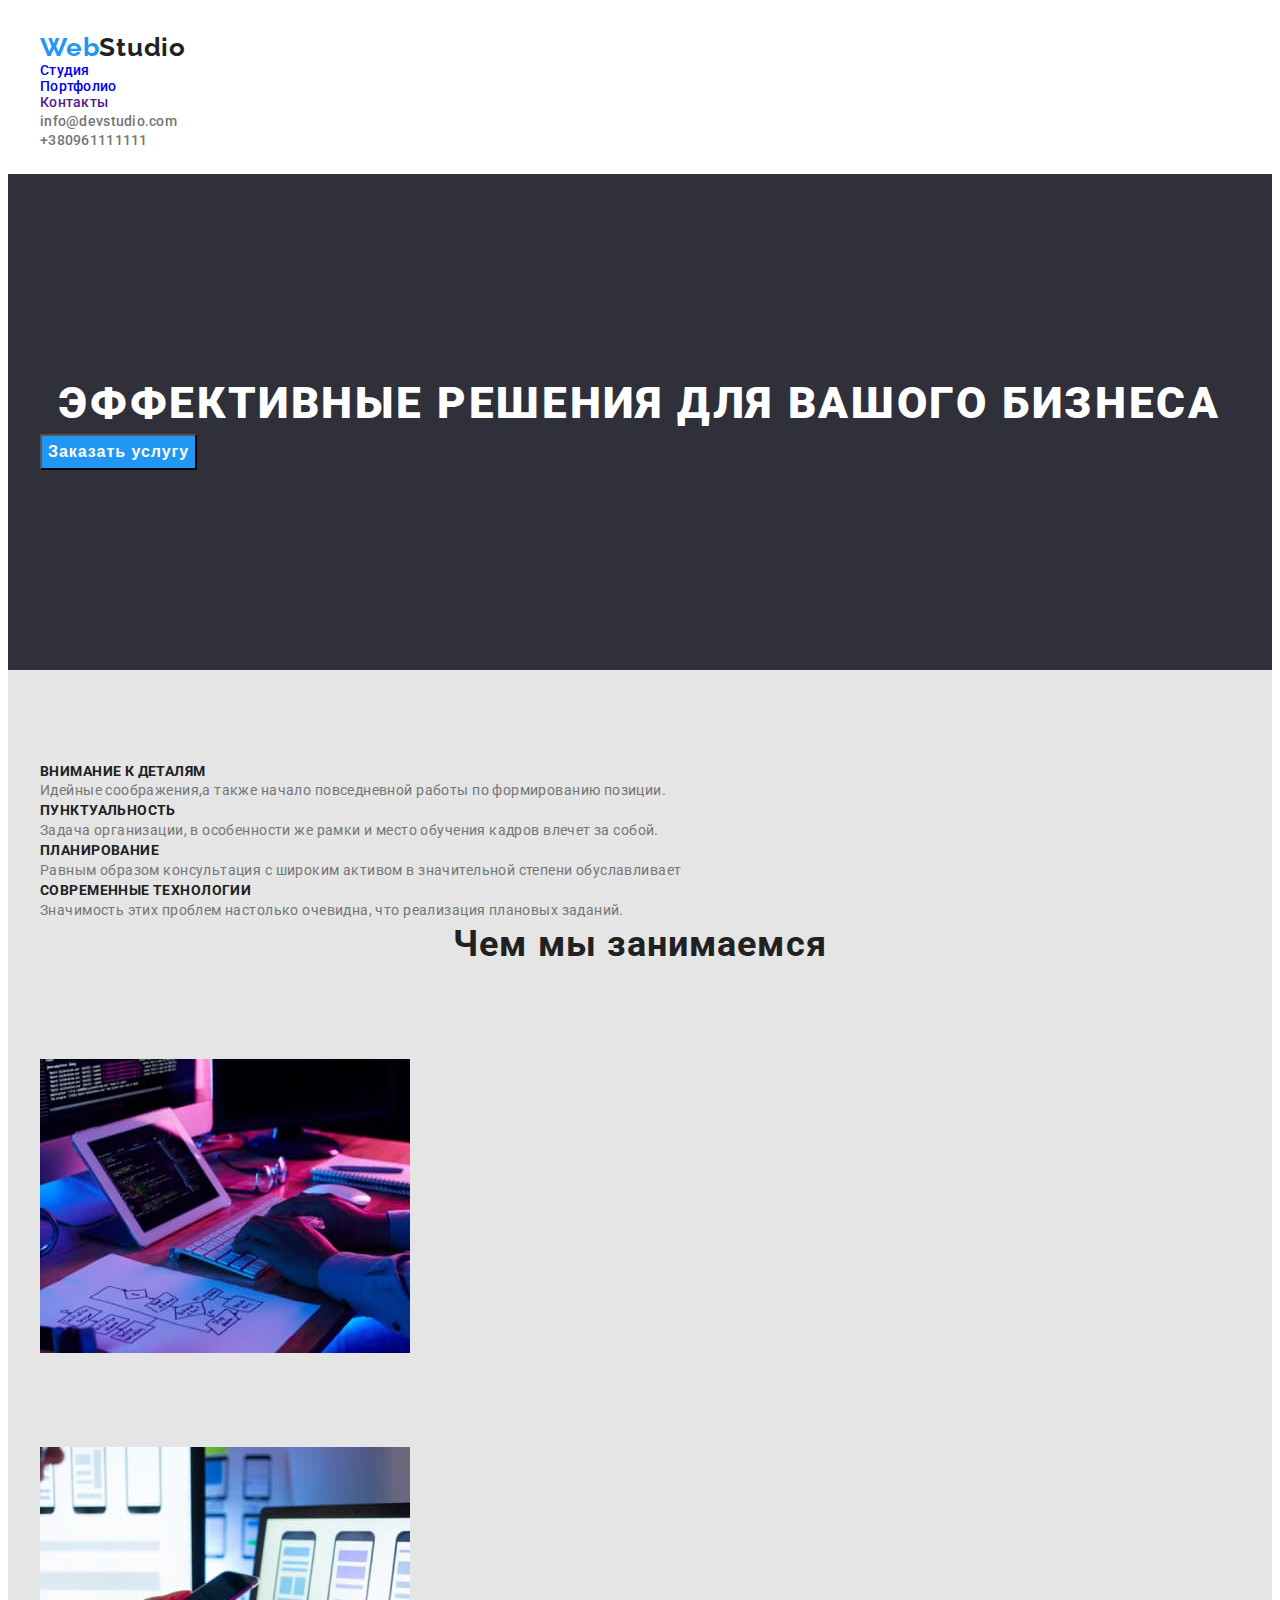
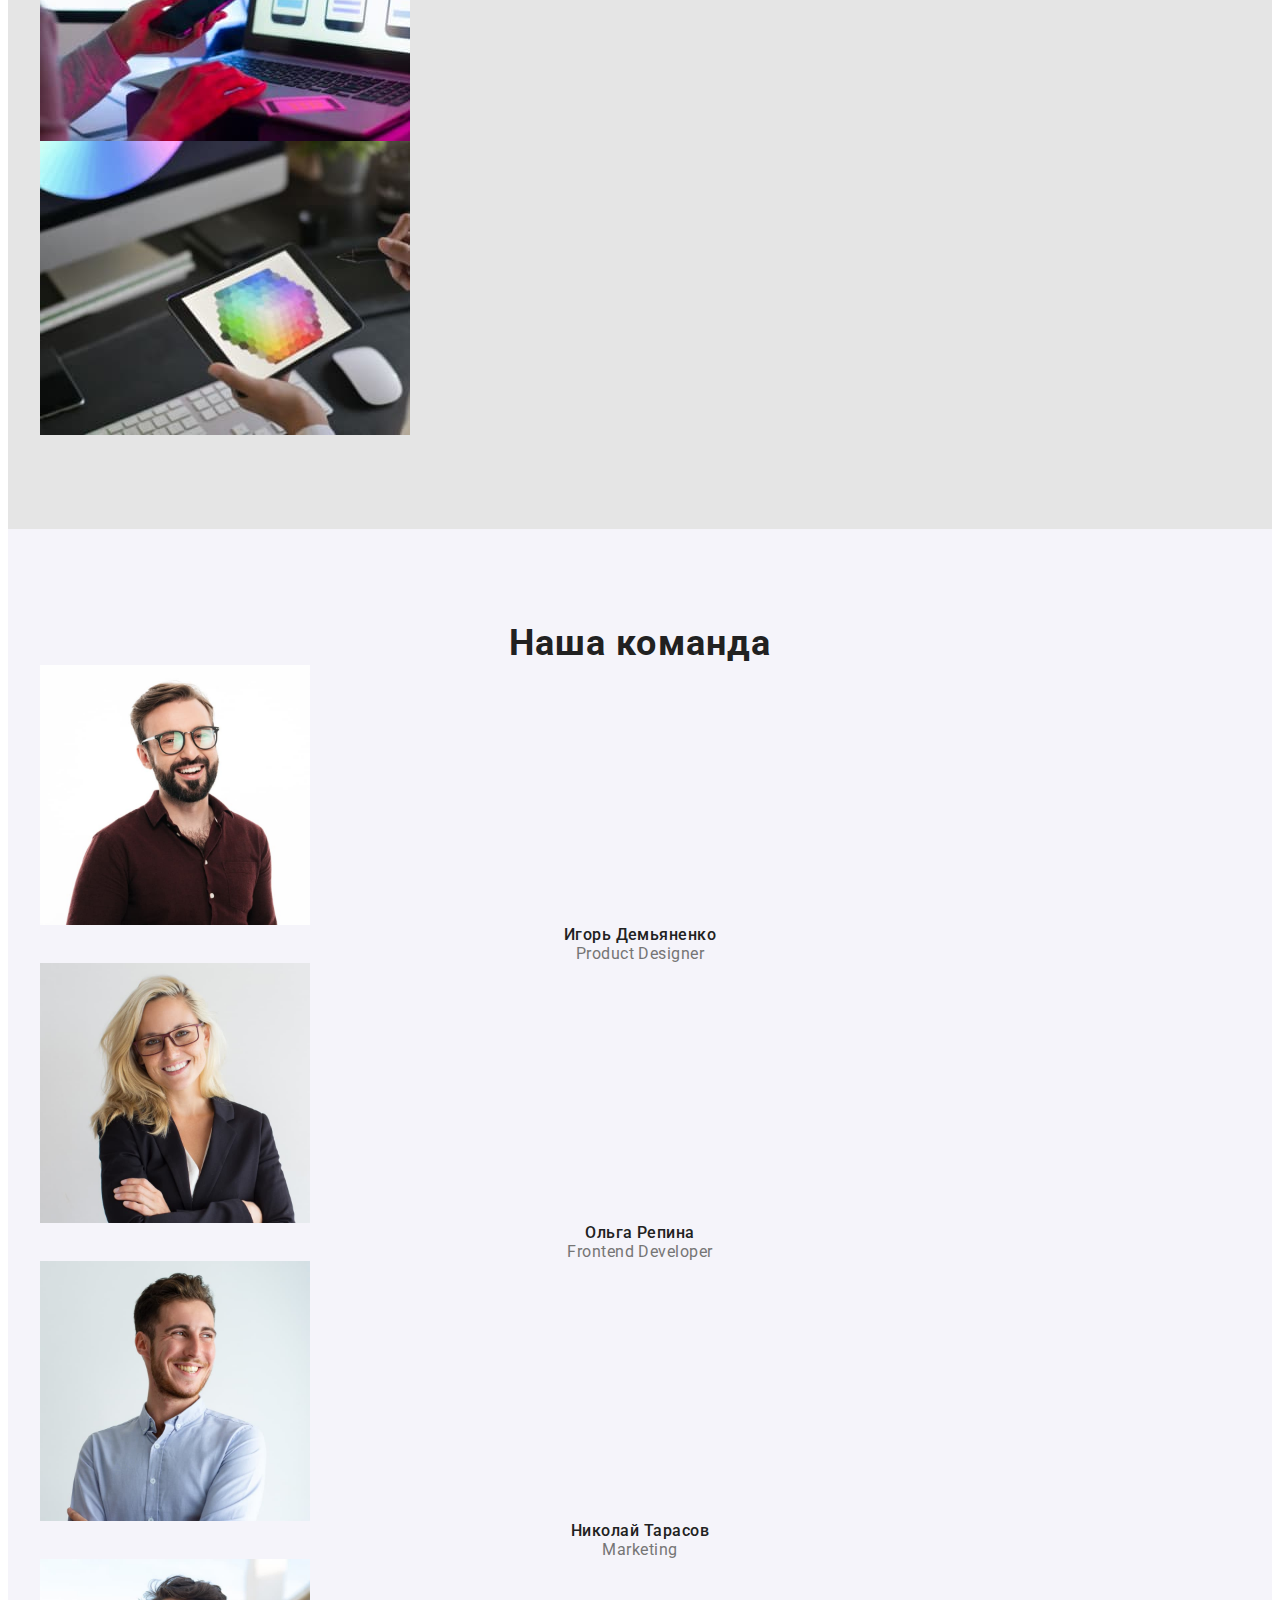
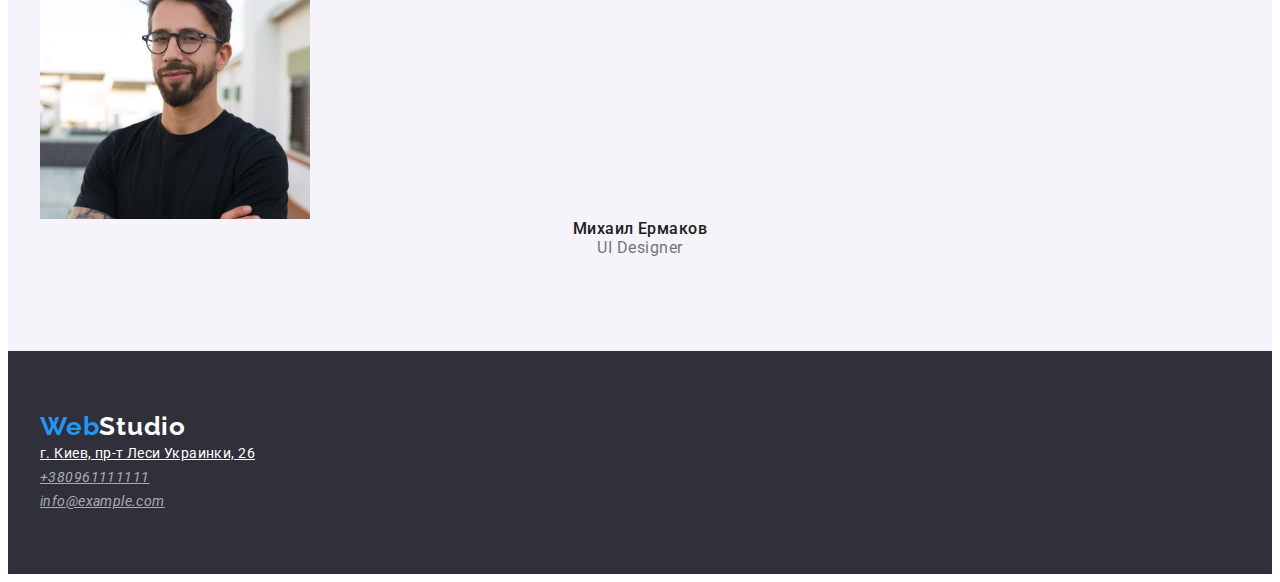
==== index.html @ 811e896d "02dasd34" ====
<!DOCTYPE html>
<html lang="ru">
<head>
    <meta charset="UTF-8">
    <meta http-equiv="X-UA-Compatible" content="IE=edge">
    <meta name="viewport" content="width=device-width, initial-scale=1.0">
    <title>Document</title>
    <link rel="preconnect" href="https://fonts.googleapis.com">
    <link rel="preconnect" href="https://fonts.gstatic.com" crossorigin>
    <link href="https://fonts.googleapis.com/css2?family=Raleway:wght@700&family=Roboto:wght@400;500;700;900&display=swap" rel="stylesheet">
    <link rel="stylesheet" href="./css/styles.css">
</head>
<body>
    <header class="header">
        <div class="container">
       <a href="" class="logo link">Web<span class="logo-dark">Studio</span></a>
        <nav class="header-nav">
        <ul class="list header-list">
            <li class="header-item"><a class="link header-link" href="./index.html">Студия</a></li>
            <li class="header-item"><a class="link header-link" href="./portfolio.html">Портфолио</a></li>
            <li class="header-item"><a class="link header-link" href="">Контакты</a></li>
        </ul>
    </nav>
    <ul class="list"> 
        <li><a class="link header-mail" href="mailto:info@devstudio.com">info@devstudio.com</a></li>
        <li><a class="link header-tel" href="tel:+380961111111">+380961111111</a></li>
    </ul>
</div>
    </header>
    <main>
        <section class="hero">
            <div class="container">
            <h1 class="hero-title">Эффективные решения для вашого бизнеса</h1>
            <button type="button" class="hero-btn">Заказать услугу</button>
        </div>
        </section>
        <section class="section">
            <div class="container">
            <h2></h2>
            <ul class="list section-list">
                <li class="section-item">
                    <h3 class="section-pretitle">ВНИМАНИЕ К ДЕТАЛЯМ</h3>
                    <p class="section-text">Идейные соображения,а также начало повседневной работы по формированию позиции.</p>
                </li> 
                <li class="section-item"> 
                    <h3 class="section-pretitle">ПУНКТУАЛЬНОСТЬ</h3>
                    <p class="section-text">Задача организации, в особенности же рамки и место обучения кадров влечет за собой.</p>
                </li>
                <li class="section-item">
                     <h3 class="section-pretitle">ПЛАНИРОВАНИЕ</h3>
                     <p class="section-text">Равным образом консультация с широким активом в значительной степени обуславливает</p>
                </li>
                <li class="section-item">
                    <h3 class="section-pretitle">СОВРЕМЕННЫЕ ТЕХНОЛОГИИ</h3>
                    <p class="section-text">Значимость этих проблем настолько очевидна, что реализация плановых заданий.</p>
               </li>
           </ul>
             <h2 class="section-title">Чем мы занимаемся</h2>
             <ul class="list section-list">
                <li class="section item">
                    <img 
                    src="./image/img1.jpg"
                    alt="работа на планшете"
                    width="370"
                    height="294"
                    />
                </li>
                <li class="section-item">
                    <img 
                    src="./image/img2.jpg"
                    alt="работа за ноутом"
                    width="370"
                    height="294"
                    />
                </li>
                <li class="section-item">
                    <img 
                    src="./image/img3.jpg"
                    alt="работа на планшете2"
                    width="370"
                    height="294"
                    />
                </li>
            </ul>
        </div>
        </section>
        <section class="content">
            <div class="container">

            <h2 class="content-title">Наша команда</h2>
            <ul class="list content-list">
                <li class="content-item">
                    <img 
                    src="./image/img4.jpg"
                    alt="Игорь Демьяненко"
                    width="270"
                    height="260"
                    />
                    <h3 class="content-after-title">Игорь Демьяненко</h3>
                    <p class="content-headline" lang="en">Product Designer</p>
                    
                   
                </li>
                <li class="content-item">
                    <img 
                    src="./image/img5.jpg"
                    alt="Ольга Репина"
                    width="270"
                    height="260"
                    />
                    <h3 class="content-after-title">Ольга Репина</h3>
                    <p class="content-headline" lang="en">Frontend Developer</p>
                </li>
                <li class="content-item">
                    <img 
                    src="./image/img6.jpg"
                    alt="Николай Тарасов"
                    width="270"
                    height="260"
                    />
                    <h3 class="content-after-title">Николай Тарасов</h3>
                    <p class="content-headline" lang="en">Marketing</p>
                  
                </li>
                <li class="content-item">
                    <img 
                    src="./image/img7.jpg"
                    alt="Михаил Ермаков"
                    width="270"
                    height="260"
                    />
                    <h3 class="content-after-title">Михаил Ермаков</h3>
                    <p class="content-headline" lang="en">UI Designer</p>
                </li>
            </ul>
        </div>
        </section>
        <section class="footer">
            <div class="container">
            <a href="" class="logo link">Web<span class="logo-white">Studio</span></a>
            <address>
                <ul class="list">
                    <li><a class="link-footer-address" href="https://goo.gl/maps/i7HhmgkpNzpsG96B9" target="_blank" rel="noopener noreferrer">г. Киев, пр-т Леси Украинки, 26</a></li>
                    <li><a class="link-footer-tel" href="tel:+380961111111">+380961111111</a></li>
                    <li><a class="link-footer-link" href="mailto:info@example.com">info@example.com</a></li>
                </ul>
            </address>
        </div>
        </section>
    </main>
</body>
</html>
---- css/styles.css ----
:root{
  /*header*/
  --header-background: #FFFFFF;
  --header-hover-focus: #2196F3;
  --header-main: #212121;
  --header-main2:  #757575;
  /*hero*/
  --hero-background: #2F303A;
  --hero-title: #FFFFFF;
  /*section*/
  --section-background: #E5E5E5;
  --section-title: #212121;
  --section-text: #757575;
  /*content*/
  --content-background: #F5F4FA;
  --content-title: #212121;
  --content-headline: #757575;
  /*footer*/
  --footer-color-logo: #FFFFFF;




}

body {
  font-family: Roboto, sans-serif ;  
}

p, h1, h2, h3, h4, h5, h6 {
  margin: 0;
}

ul{
  margin: 0;
  padding: 0;
}

button{
  cursor: pointer;
}

.list {
    list-style: none;
}

.link {
    text-decoration: none;
}

.container {
  width: 1200px;
  padding-left: 15px;
  padding-right: 15px;
  margin: 0 auto;
}

img {
  display: block;
}
/* ---------------------------HEADER-----------------------------*/

.header{
  background-color: var(--header-background);
  padding-top: 24px;
  padding-bottom: 25px;
}

.logo{
font-family: Raleway;
font-weight: 700;
font-size: 26px;
line-height: 1.19;
/* identical to box height */
letter-spacing: 0.03em;
color: var(--header-hover-focus);
}

.logo-dark{
  color: var(--header-main);
}



.header-item{
font-weight: 500;
font-size: 14px;
line-height: 1.14;
letter-spacing: 0.02em;

color: var(--header-second);
}

.header-link:hover,
.header-link:focus{

  color: var(--header-hover-focus) ;
}

.header-mail,
.header-tel {
font-weight: 500;
font-size: 14px;
line-height: 1.14;
letter-spacing: 0.02em;

color: var(--header-main2);
}

.header-mail:hover,
.header-mail:focus{
  color: var(--header-hover-focus);
}

.header-tel:hover,
.header-tel:focus{
  color: var(--header-hover-focus);
}

/*------------------Hero-----------------*/

.hero{
  background-color: var(--hero-background);
  padding-top: 200px;
  padding-bottom: 200px;
}

.hero-title{
font-weight: 900;
font-size: 44px;
line-height: 1.36;
/* or 136% */
text-align: center;
letter-spacing: 0.06em;
text-transform: uppercase;
color: var(--hero-title);
}

.hero-btn{
font-weight: 700;
font-size: 16px;
line-height: 1.87;
/* identical to box height, or 187% */

display: flex;
align-items: center;
text-align: center;
letter-spacing: 0.06em;

color: var(--hero-title);
}

.hero-btn{
  background-color: var(--header-hover-focus);
}
.hero-btn:hover,
.hero-btn:focus{
  background-color: var(--header-hover-focus)
}

/*---------------------section----------------*/

.section{
  background-color: var(--section-background);
 padding-top: 94px;
 padding-bottom: 94px;
}

.section-pretitle{
font-weight: 700;
font-size: 14px;
line-height: 1.14;
letter-spacing: 0.03em;
text-transform: uppercase;

color: var(--section-title);
}

.section-text{
font-weight: 400;
font-size: 14px;
line-height: 1.71;
/* or 171% */

letter-spacing: 0.03em;

color: var(--section-text);
}

.section-title{
font-weight: 700;
font-size: 36px;
line-height: 42px;
text-align: center;
letter-spacing: 0.03em;

color: var(--section-title)


}

/*------------------------Content---------------*/

.content{
  background-color: var(--content-background);
padding-top: 94px;
padding-bottom: 94px;
}

.content-title{
font-weight: 700;
font-size: 36px;
line-height: 1.16;
text-align: center;
letter-spacing: 0.03em;

color: var(--content-title);
}

.content-after-title{
font-weight: 500;
font-size: 16px;
line-height: 1.19;
/* identical to box height */

text-align: center;
letter-spacing: 0.03em;

color: var(--content-title);
}

.content-headline{
font-weight: 400;
font-size: 16px;
line-height: 1.19;
/* identical to box height */

text-align: center;
letter-spacing: 0.03em;

color: var(--content-headline);
}

/*------------Footer--------------*/

.footer{
  background-color: var(--hero-background);
padding-top: 60px;
padding-bottom: 60px;
}


.logo-white{
  color:var(--footer-color-logo)
}

.link-footer-address{
  font-family: Roboto;
font-style: normal;
font-weight: 400;
font-size: 14px;
line-height: 1.71;
/* or 171% */

letter-spacing: 0.03em;

color: var(--footer-color-logo);

}

.link-footer-tel,
.link-footer-link{
font-weight: 400;
font-size: 14px;
line-height: 1.71;
/* or 171% */

letter-spacing: 0.03em;

color: rgba(255, 255, 255, 0.6);

}

/*--------------------Navigation----------------*/

.navigation{
  background-color: var(--section-background);
padding-top: 94px;
padding-bottom: 94px;
}

.navigation-btn{
font-weight: 500;
font-size: 16px;
line-height: 1.62;
/* identical to box height, or 162% */

text-align: center;
letter-spacing: 0.03em;

color: var(--section-title);
}

.navigation-btn:hover,
.navigation-btn:focus{
  background-color: var(--header-hover-focus);
  color: var(--footer-color-logo);
}
.navigation-title{
font-weight: 700;
font-size: 18px;
line-height: 2;
/* identical to box height, or 200% */

letter-spacing: 0.06em;

color: var(--section-title);
}
.navigation-text{
font-weight: 400;
font-size: 16px;
line-height: 1.87;
/* identical to box height, or 187% */

letter-spacing: 0.03em;

color: var(--header-main2);
}
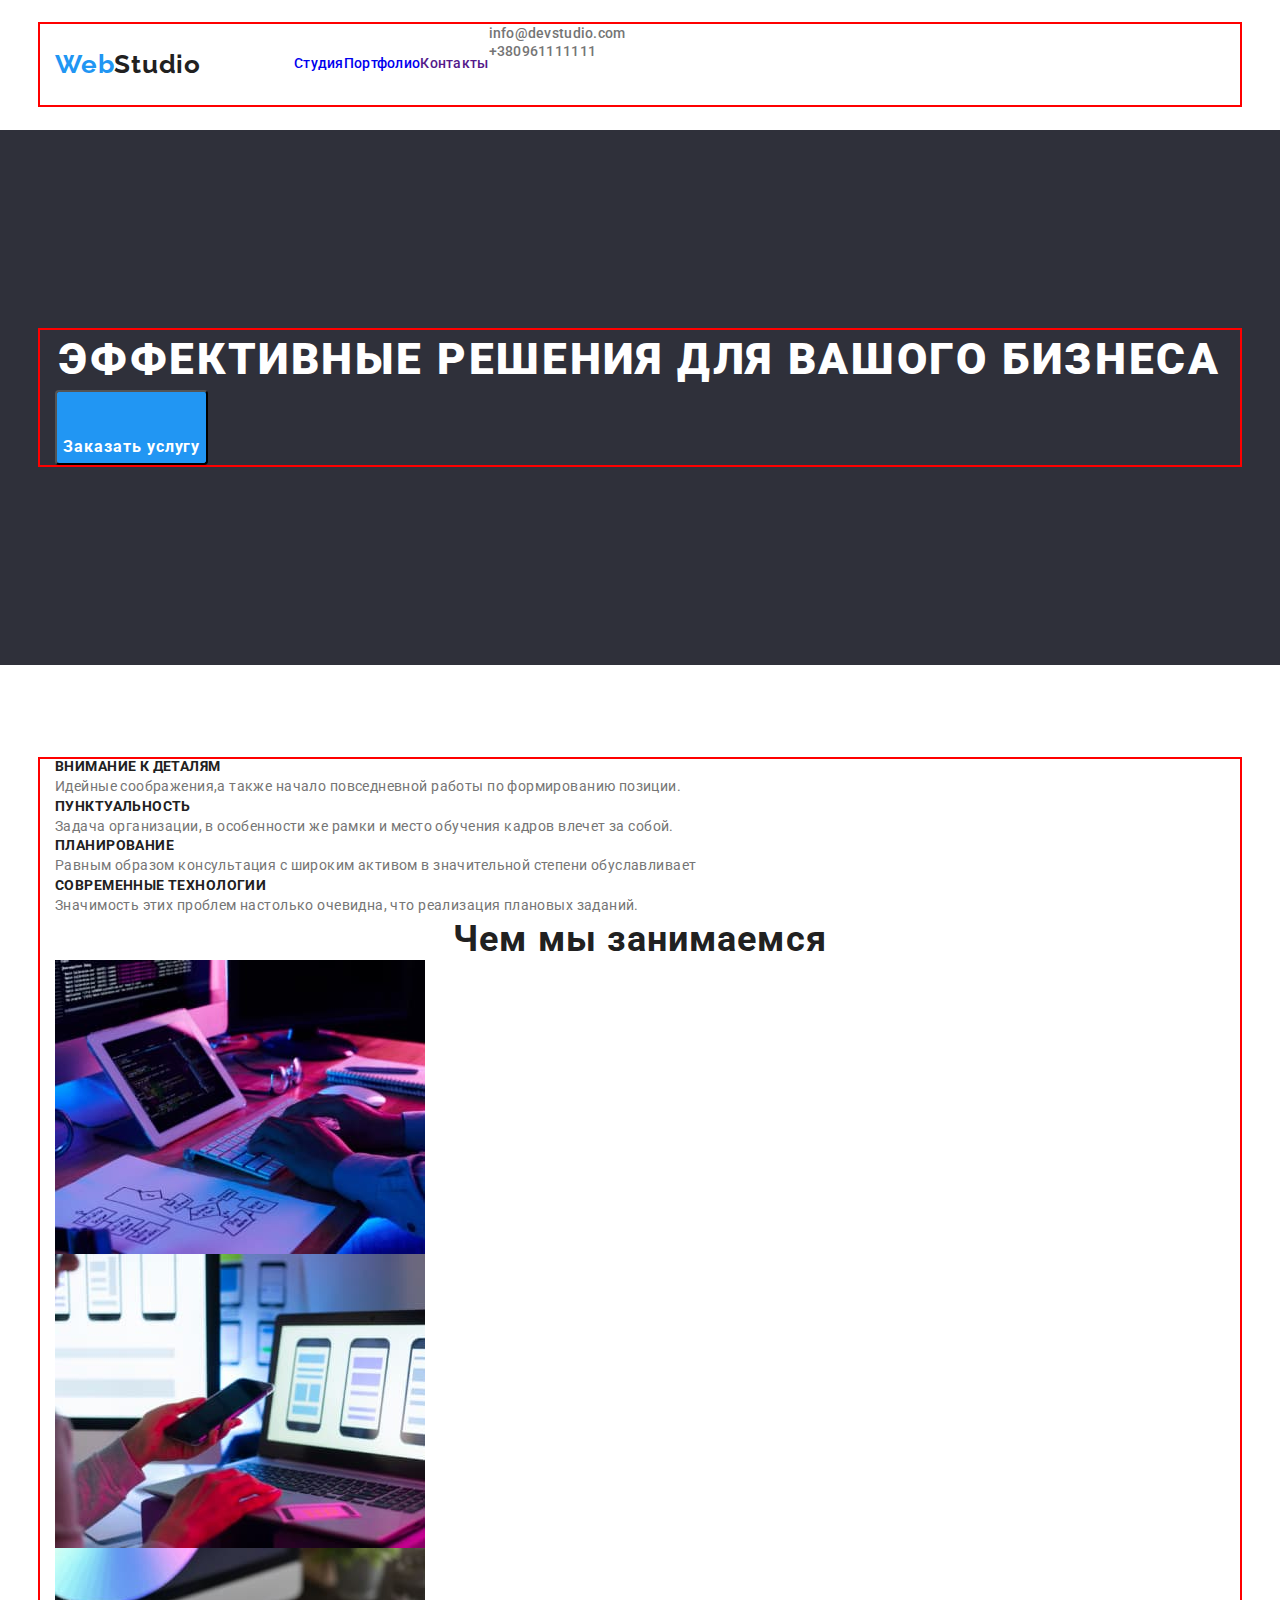
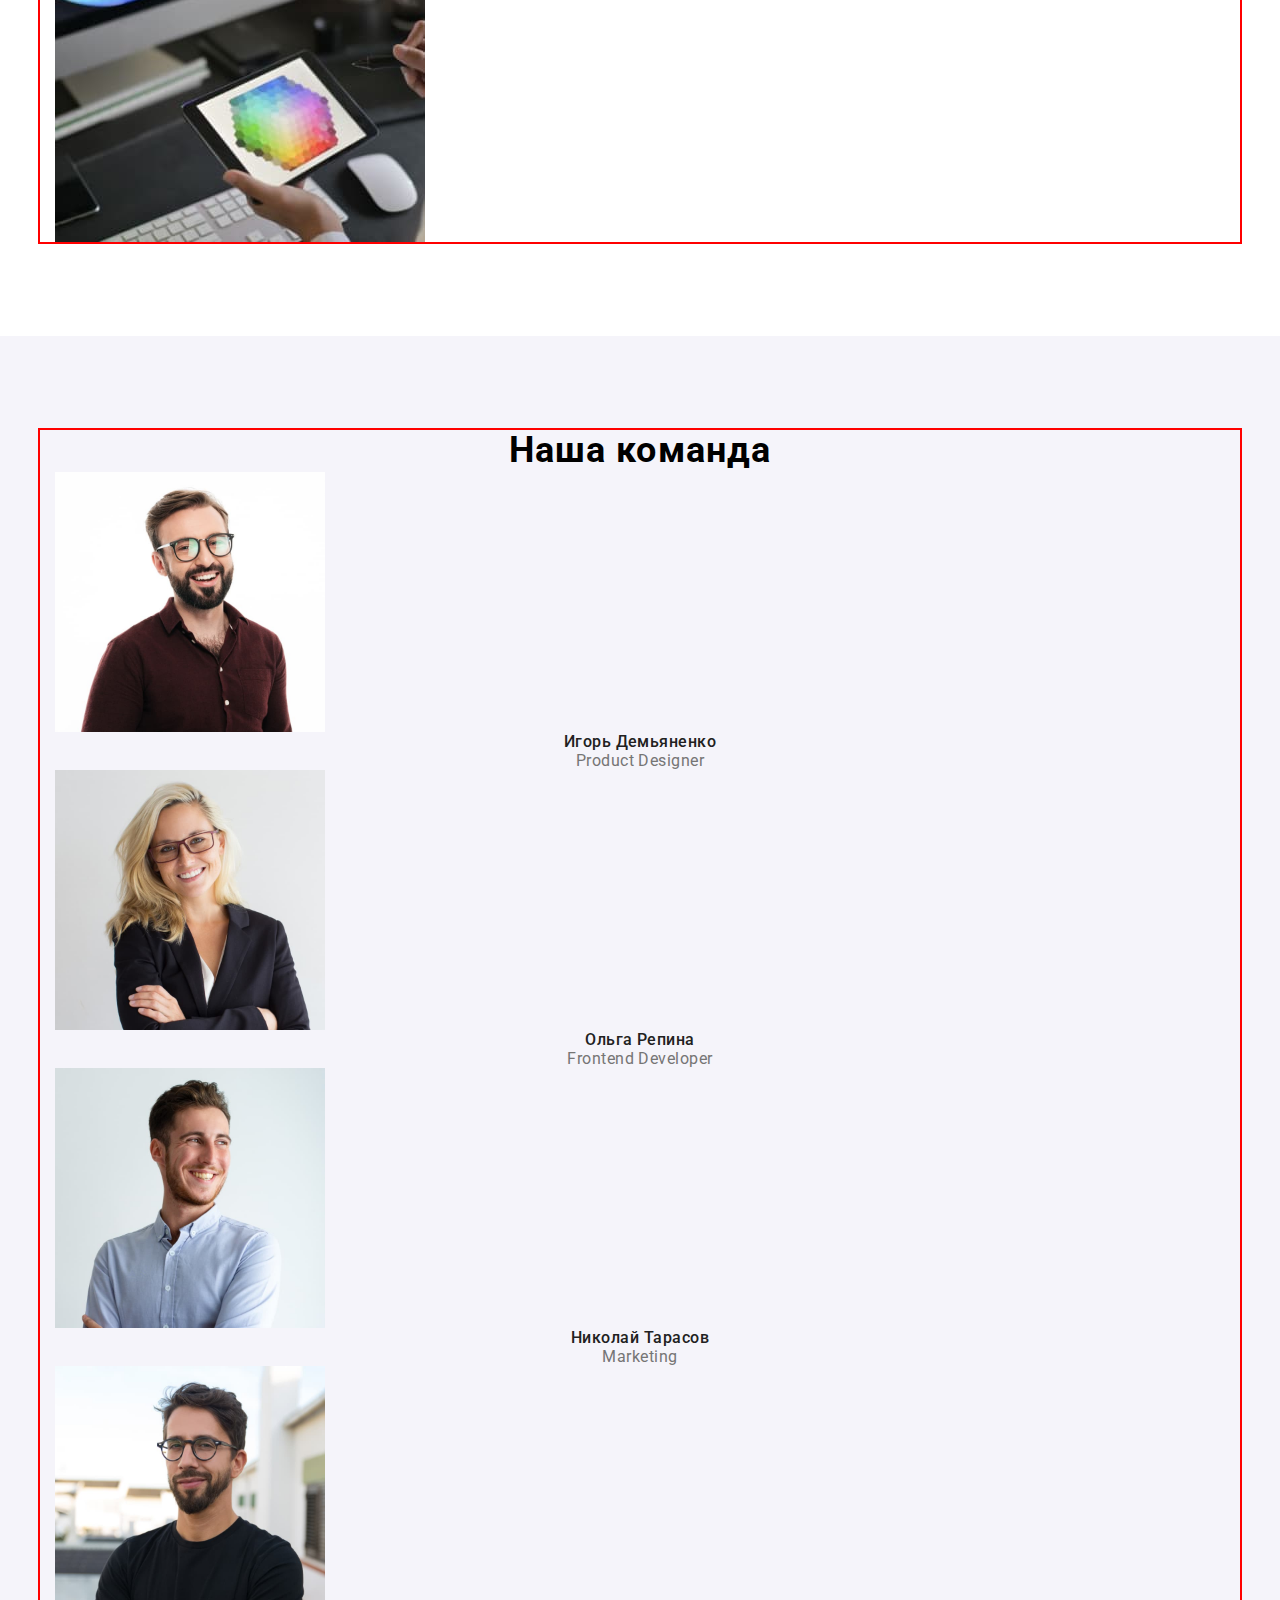
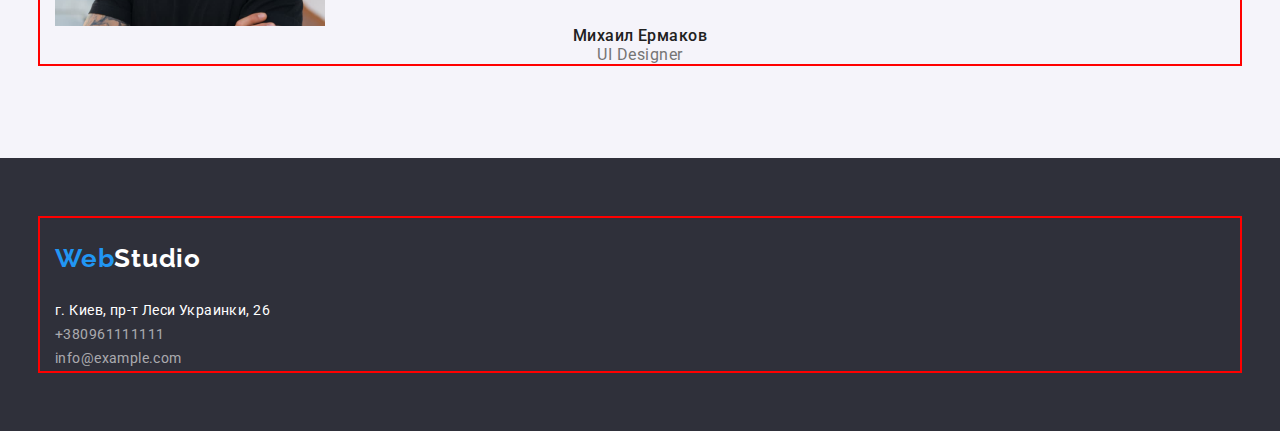
==== commit 5970985b: "." ====
--- a/index.html
+++ b/index.html
@@ -8,11 +8,15 @@
     <link rel="preconnect" href="https://fonts.googleapis.com">
     <link rel="preconnect" href="https://fonts.gstatic.com" crossorigin>
     <link href="https://fonts.googleapis.com/css2?family=Raleway:wght@700&family=Roboto:wght@400;500;700;900&display=swap" rel="stylesheet">
+    <link
+      rel="stylesheet"
+      href="https://cdnjs.cloudflare.com/ajax/libs/modern-normalize/1.1.0/modern-normalize.min.css"
+    />
     <link rel="stylesheet" href="./css/styles.css">
 </head>
 <body>
     <header class="header">
-        <div class="container">
+        <div class="container header-container">
        <a href="" class="logo link">Web<span class="logo-dark">Studio</span></a>
         <nav class="header-nav">
         <ul class="list header-list">
@@ -25,18 +29,18 @@
         <li><a class="link header-mail" href="mailto:info@devstudio.com">info@devstudio.com</a></li>
         <li><a class="link header-tel" href="tel:+380961111111">+380961111111</a></li>
     </ul>
-</div>
+        </div>
     </header>
     <main>
         <section class="hero">
             <div class="container">
             <h1 class="hero-title">Эффективные решения для вашого бизнеса</h1>
             <button type="button" class="hero-btn">Заказать услугу</button>
-        </div>
+            </div>
         </section>
         <section class="section">
             <div class="container">
-            <h2></h2>
+            <h2 class="visually-hidden">Заголовок</h2>
             <ul class="list section-list">
                 <li class="section-item">
                     <h3 class="section-pretitle">ВНИМАНИЕ К ДЕТАЛЯМ</h3>
@@ -57,7 +61,7 @@
            </ul>
              <h2 class="section-title">Чем мы занимаемся</h2>
              <ul class="list section-list">
-                <li class="section item">
+                <li class="section-item">
                     <img 
                     src="./image/img1.jpg"
                     alt="работа на планшете"
@@ -86,7 +90,6 @@
         </section>
         <section class="content">
             <div class="container">
-
             <h2 class="content-title">Наша команда</h2>
             <ul class="list content-list">
                 <li class="content-item">
@@ -133,19 +136,19 @@
                     <p class="content-headline" lang="en">UI Designer</p>
                 </li>
             </ul>
-        </div>
+            </div>
         </section>
         <section class="footer">
             <div class="container">
             <a href="" class="logo link">Web<span class="logo-white">Studio</span></a>
             <address>
                 <ul class="list">
-                    <li><a class="link-footer-address" href="https://goo.gl/maps/i7HhmgkpNzpsG96B9" target="_blank" rel="noopener noreferrer">г. Киев, пр-т Леси Украинки, 26</a></li>
-                    <li><a class="link-footer-tel" href="tel:+380961111111">+380961111111</a></li>
-                    <li><a class="link-footer-link" href="mailto:info@example.com">info@example.com</a></li>
+                    <li><a class="link footer-address" href="https://goo.gl/maps/i7HhmgkpNzpsG96B9" target="_blank" rel="noopener noreferrer">г. Киев, пр-т Леси Украинки, 26</a></li>
+                    <li><a class="link footer-tel" href="tel:+380961111111">+380961111111</a></li>
+                    <li><a class="link footer-link" href="mailto:info@example.com">info@example.com</a></li>
                 </ul>
             </address>
-        </div>
+            </div>
         </section>
     </main>
 </body>
--- a/css/styles.css
+++ b/css/styles.css
@@ -1,44 +1,32 @@
 :root{
-  /*header*/
-  --header-background: #FFFFFF;
-  --header-hover-focus: #2196F3;
-  --header-main: #212121;
-  --header-main2:  #757575;
-  /*hero*/
-  --hero-background: #2F303A;
-  --hero-title: #FFFFFF;
-  /*section*/
-  --section-background: #E5E5E5;
-  --section-title: #212121;
-  --section-text: #757575;
-  /*content*/
-  --content-background: #F5F4FA;
-  --content-title: #212121;
-  --content-headline: #757575;
-  /*footer*/
+  --main-color: #212121;
+  --color-title: #FFFFFF;
+  --text-color: #757575;
+  --color-hover: #2196F3;
+  --background-header: #FFFFFF;
+  --background-hero: #2F303A;
+  --background-section: #E5E5E5;
+  --background-content:#F5F4FA;
   --footer-color-logo: #FFFFFF;
-
-
-
-
-}
+}
+  
+
 
 body {
   font-family: Roboto, sans-serif ;  
-}
-
-p, h1, h2, h3, h4, h5, h6 {
-  margin: 0;
-}
-
-ul{
+
+}
+
+h1,
+h2,
+h3,
+p,
+ul,
+li{
   margin: 0;
   padding: 0;
 }
 
-button{
-  cursor: pointer;
-}
 
 .list {
     list-style: none;
@@ -48,288 +36,299 @@
     text-decoration: none;
 }
 
-.container {
+.visually-hidden {
+  position: absolute;
+  width: 1px;
+  height: 1px;
+  margin: -1px;
+  border: 0;
+  padding: 0;
+
+  white-space: nowrap;
+  clip-path: inset(100%);
+  clip: rect(0 0 0 0);
+  overflow: hidden;
+}
+
+
+.container{
   width: 1200px;
   padding-left: 15px;
   padding-right: 15px;
   margin: 0 auto;
-}
-
-img {
+  outline: 2px solid red;
+}
+
+img{
   display: block;
-}
+
+}
+
 /* ---------------------------HEADER-----------------------------*/
 
-.header{
+.header {
   background-color: var(--header-background);
   padding-top: 24px;
   padding-bottom: 25px;
 }
 
-.logo{
-font-family: Raleway;
-font-weight: 700;
-font-size: 26px;
-line-height: 1.19;
-/* identical to box height */
-letter-spacing: 0.03em;
-color: var(--header-hover-focus);
-}
-
-.logo-dark{
-  color: var(--header-main);
-}
-
-
-
-.header-item{
-font-weight: 500;
-font-size: 14px;
-line-height: 1.14;
-letter-spacing: 0.02em;
-
-color: var(--header-second);
+.header-container {
+  display: flex;
+}
+
+.header-list{
+  display: flex;
+}
+
+
+.logo {
+  padding: 25px 0;
+  display: inline-block;
+  padding-right: 93px;
+  font-family: Raleway;
+  font-weight: 700;
+  font-size: 26px;
+  line-height: 1.19;
+  letter-spacing: 0.03em;
+  color: var(--color-hover);
+}
+
+.logo-dark {
+  color: var(--main-color);
+}
+
+
+
+.header-item {
+ padding: 32px 0;
+  font-weight: 500;
+  font-size: 14px;
+  line-height: 1.14;
+  letter-spacing: 0.02em;
+  color: var(--main-color);
 }
 
 .header-link:hover,
-.header-link:focus{
-
-  color: var(--header-hover-focus) ;
+.header-link:focus {
+  color: var(--color-hover);
 }
 
 .header-mail,
 .header-tel {
-font-weight: 500;
-font-size: 14px;
-line-height: 1.14;
-letter-spacing: 0.02em;
-
-color: var(--header-main2);
+  font-weight: 500;
+  font-size: 14px;
+  line-height: 1.14;
+  letter-spacing: 0.02em;
+  color: var(--text-color);
+}
+
+.header-mail {
+  padding-top: 32px;
+  padding-bottom: 32px;
+}
+
+.header-tel {
+  padding-top: 32px;
+  padding-bottom: 32px;
 }
 
 .header-mail:hover,
-.header-mail:focus{
-  color: var(--header-hover-focus);
+.header-mail:focus {
+  color: var(--color-hover);
 }
 
 .header-tel:hover,
-.header-tel:focus{
-  color: var(--header-hover-focus);
+.header-tel:focus {
+  color: var(--color-hover);
 }
 
 /*------------------Hero-----------------*/
 
-.hero{
-  background-color: var(--hero-background);
+.hero {
   padding-top: 200px;
   padding-bottom: 200px;
-}
-
-.hero-title{
-font-weight: 900;
-font-size: 44px;
-line-height: 1.36;
-/* or 136% */
-text-align: center;
-letter-spacing: 0.06em;
-text-transform: uppercase;
-color: var(--hero-title);
-}
-
-.hero-btn{
-font-weight: 700;
-font-size: 16px;
-line-height: 1.87;
-/* identical to box height, or 187% */
-
-display: flex;
-align-items: center;
-text-align: center;
-letter-spacing: 0.06em;
-
-color: var(--hero-title);
-}
-
-.hero-btn{
-  background-color: var(--header-hover-focus);
-}
+  background-color: var(--background-hero);
+}
+
+
+.hero-title {
+  font-weight: 900;
+  font-size: 44px;
+  line-height: 1.36;
+  text-align: center;
+  letter-spacing: 0.06em;
+  text-transform: uppercase;
+  color: var(--color-title);
+}
+
+.hero-btn {
+  padding-top: 40px;
+  border-radius: 4px;
+  font-weight: 700;
+  font-size: 16px;
+  line-height: 1.87;
+  align-items: center;
+  text-align: center;
+  letter-spacing: 0.06em;
+  color: var(--color-title);
+  background-color: var(--color-hover);
+
+  cursor: pointer;
+}
+
 .hero-btn:hover,
-.hero-btn:focus{
-  background-color: var(--header-hover-focus)
+.hero-btn:focus {
+  background-color: var(--color-hover);
 }
 
 /*---------------------section----------------*/
 
-.section{
+.section {
+  padding-top: 94px;
+  padding-bottom: 94px;
   background-color: var(--section-background);
- padding-top: 94px;
- padding-bottom: 94px;
-}
-
-.section-pretitle{
-font-weight: 700;
-font-size: 14px;
-line-height: 1.14;
-letter-spacing: 0.03em;
-text-transform: uppercase;
-
-color: var(--section-title);
-}
-
-.section-text{
-font-weight: 400;
-font-size: 14px;
-line-height: 1.71;
-/* or 171% */
-
-letter-spacing: 0.03em;
-
-color: var(--section-text);
-}
-
-.section-title{
-font-weight: 700;
-font-size: 36px;
-line-height: 42px;
-text-align: center;
-letter-spacing: 0.03em;
-
-color: var(--section-title)
-
-
+}
+
+.section-pretitle {
+  font-weight: 700;
+  font-size: 14px;
+  line-height: 1.14;
+  letter-spacing: 0.03em;
+  text-transform: uppercase;
+  color: var(--main-color);
+}
+
+.section-text {
+  font-weight: 400;
+  font-size: 14px;
+  line-height: 1.71;
+  letter-spacing: 0.03em;
+  color: var(--text-color);
+}
+
+.section-title {
+  font-weight: 700;
+  font-size: 36px;
+  line-height: 42px;
+  text-align: center;
+  letter-spacing: 0.03em;
+  color: var(--main-color);
 }
 
 /*------------------------Content---------------*/
 
-.content{
-  background-color: var(--content-background);
-padding-top: 94px;
-padding-bottom: 94px;
-}
-
-.content-title{
-font-weight: 700;
-font-size: 36px;
-line-height: 1.16;
-text-align: center;
-letter-spacing: 0.03em;
-
-color: var(--content-title);
-}
-
-.content-after-title{
-font-weight: 500;
-font-size: 16px;
-line-height: 1.19;
-/* identical to box height */
-
-text-align: center;
-letter-spacing: 0.03em;
-
-color: var(--content-title);
-}
-
-.content-headline{
-font-weight: 400;
-font-size: 16px;
-line-height: 1.19;
-/* identical to box height */
-
-text-align: center;
-letter-spacing: 0.03em;
-
-color: var(--content-headline);
+.content {
+  padding-top: 94px;
+  padding-bottom: 94px;
+  background-color: var(--background-content);
+}
+
+.content-title {
+  font-weight: 700;
+  font-size: 36px;
+  line-height: 1.16;
+  text-align: center;
+  letter-spacing: 0.03em;
+  color: var(--content-title);
+}
+
+.content-after-title {
+  font-weight: 500;
+  font-size: 16px;
+  line-height: 1.19;
+  text-align: center;
+  letter-spacing: 0.03em;
+  color: var(--main-color);
+}
+
+.content-headline {
+  font-weight: 400;
+  font-size: 16px;
+  line-height: 1.19;
+  text-align: center;
+  letter-spacing: 0.03em;
+  color: var(--text-color);
 }
 
 /*------------Footer--------------*/
 
-.footer{
-  background-color: var(--hero-background);
-padding-top: 60px;
-padding-bottom: 60px;
-}
-
-
-.logo-white{
-  color:var(--footer-color-logo)
-}
-
-.link-footer-address{
+.footer {
+  padding-top: 60px;
+  padding-bottom: 60px;
+  background-color: var(--background-hero);
+}
+
+.logo-white {
+  color:var(--footer-color-logo);
+}
+
+.footer-address {
   font-family: Roboto;
-font-style: normal;
-font-weight: 400;
-font-size: 14px;
-line-height: 1.71;
-/* or 171% */
-
-letter-spacing: 0.03em;
-
-color: var(--footer-color-logo);
-
-}
-
-.link-footer-tel,
-.link-footer-link{
-font-weight: 400;
-font-size: 14px;
-line-height: 1.71;
-/* or 171% */
-
-letter-spacing: 0.03em;
-
-color: rgba(255, 255, 255, 0.6);
-
+  font-style: normal;
+  font-weight: 400;
+  font-size: 14px;
+  line-height: 1.71;
+  letter-spacing: 0.03em;
+  color: var(--color-title);
+
+}
+
+.footer-tel,
+.footer-link {
+  font-weight: 400;
+  font-style: normal;
+  font-size: 14px;
+  line-height: 1.71;
+  letter-spacing: 0.03em;
+  color: rgba(255, 255, 255, 0.6);
 }
 
 /*--------------------Navigation----------------*/
 
-.navigation{
-  background-color: var(--section-background);
-padding-top: 94px;
-padding-bottom: 94px;
-}
-
-.navigation-btn{
-font-weight: 500;
-font-size: 16px;
-line-height: 1.62;
-/* identical to box height, or 162% */
-
-text-align: center;
-letter-spacing: 0.03em;
-
-color: var(--section-title);
+.navigation {
+  padding-top: 180px;
+  padding-bottom: 94px;
+}
+
+
+
+.navigation-btn {
+  font-weight: 500;
+  font-size: 16px;
+  line-height: 1.62;
+  text-align: center;
+  letter-spacing: 0.03em; 
+  color: var(--main-color);
+
+  cursor: pointer;
 }
 
 .navigation-btn:hover,
-.navigation-btn:focus{
-  background-color: var(--header-hover-focus);
+.navigation-btn:focus {
+  background-color: var(--color-hover);
   color: var(--footer-color-logo);
 }
-.navigation-title{
-font-weight: 700;
-font-size: 18px;
-line-height: 2;
-/* identical to box height, or 200% */
-
-letter-spacing: 0.06em;
-
-color: var(--section-title);
-}
-.navigation-text{
-font-weight: 400;
-font-size: 16px;
-line-height: 1.87;
-/* identical to box height, or 187% */
-
-letter-spacing: 0.03em;
-
-color: var(--header-main2);
-}
-
-
-
-
-
-
-
+
+
+.navigation-title {
+  font-weight: 700;
+  font-size: 18px;
+  line-height: 2.00; 
+  letter-spacing: 0.06em;
+  color: var(--main-color);
+}
+
+.navigation-text {
+  font-weight: 400;
+  font-size: 16px;
+  line-height: 1.87;
+  letter-spacing: 0.03em;
+  color: var(--text-color);
+}
+
+
+
+
+
+
+
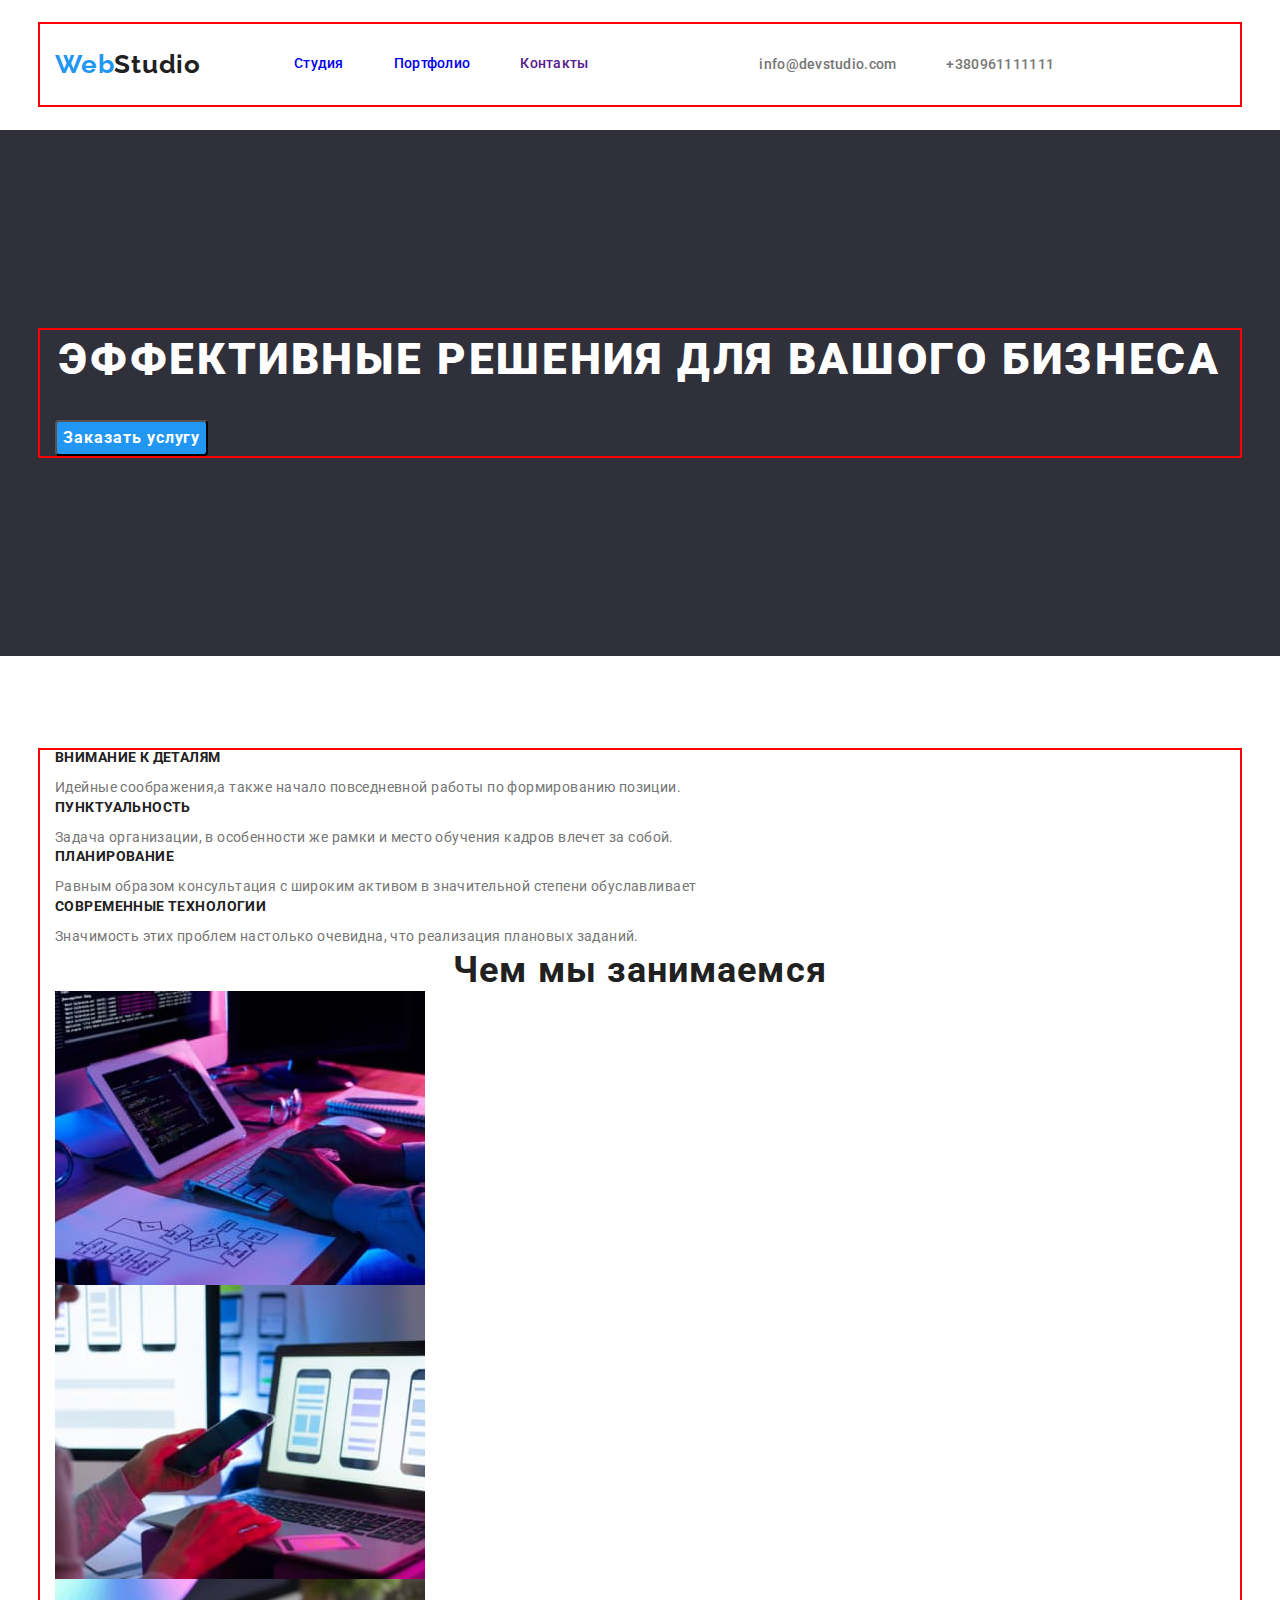
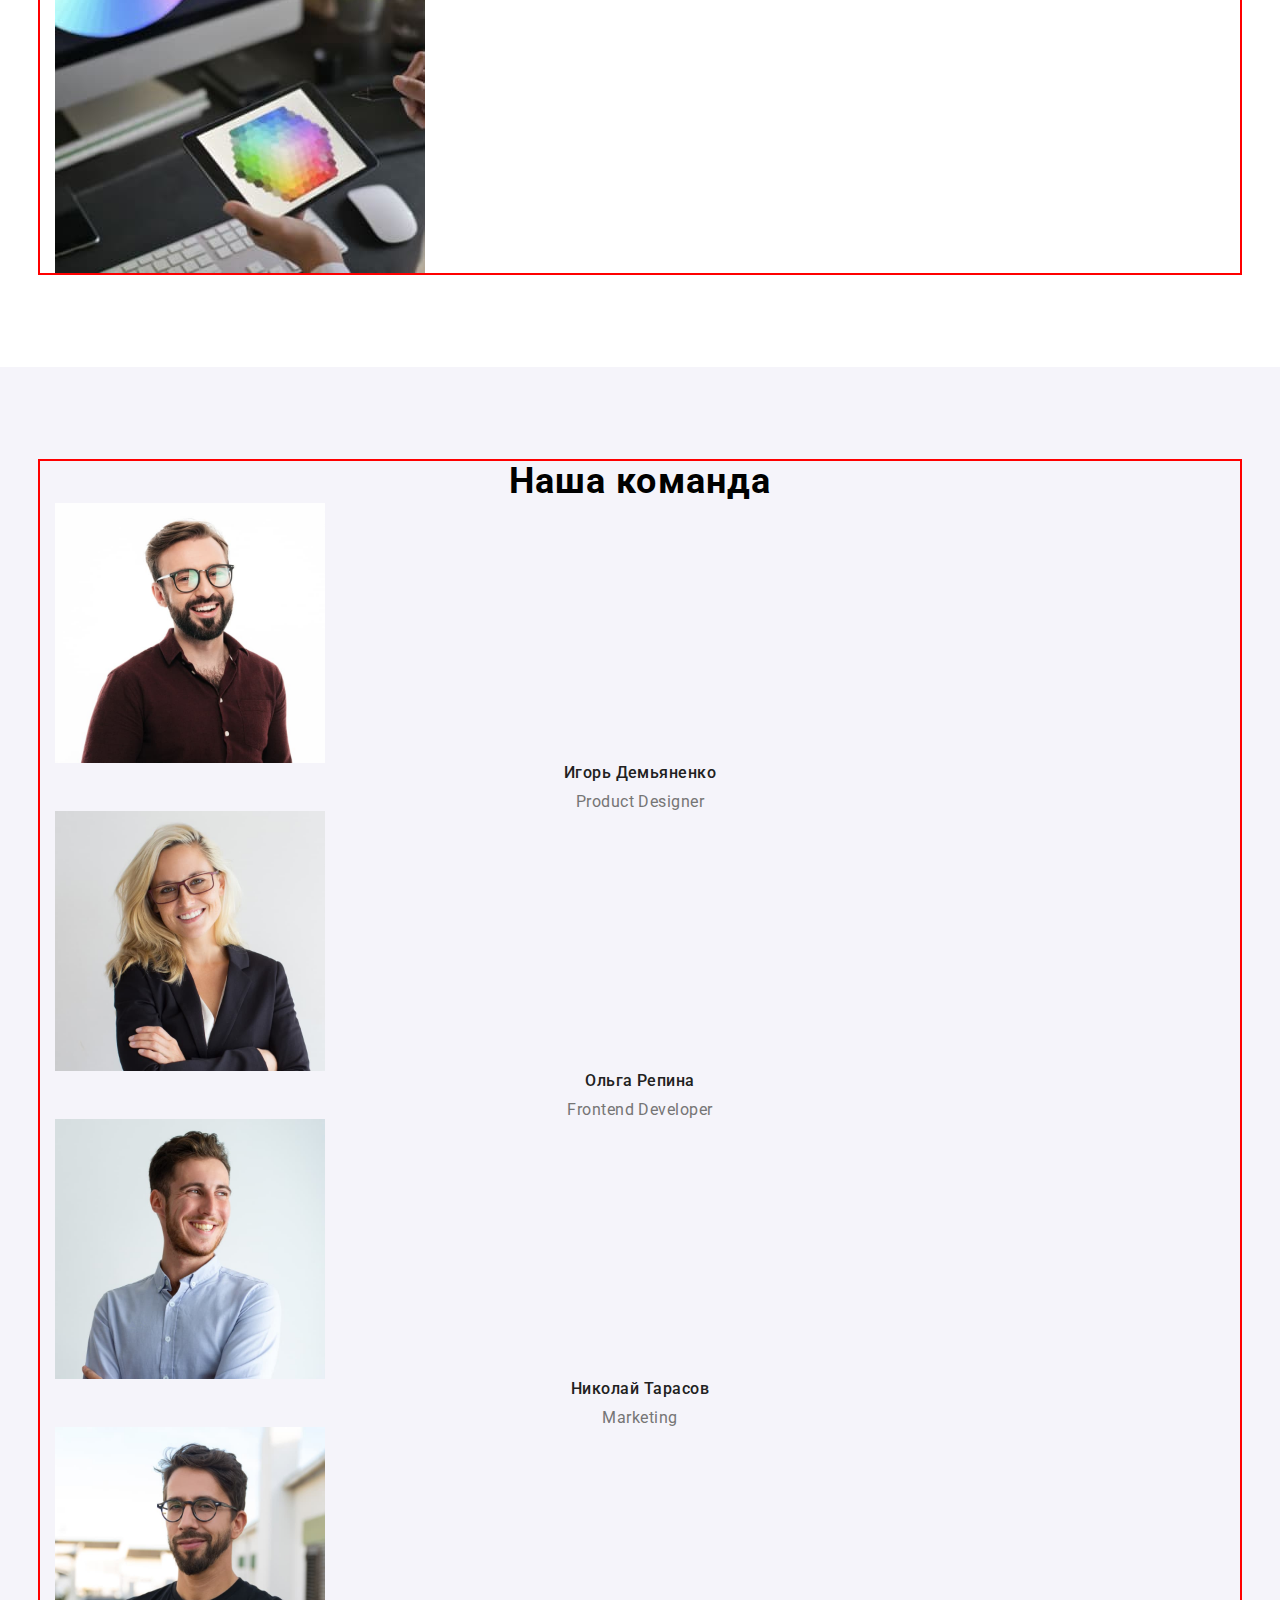
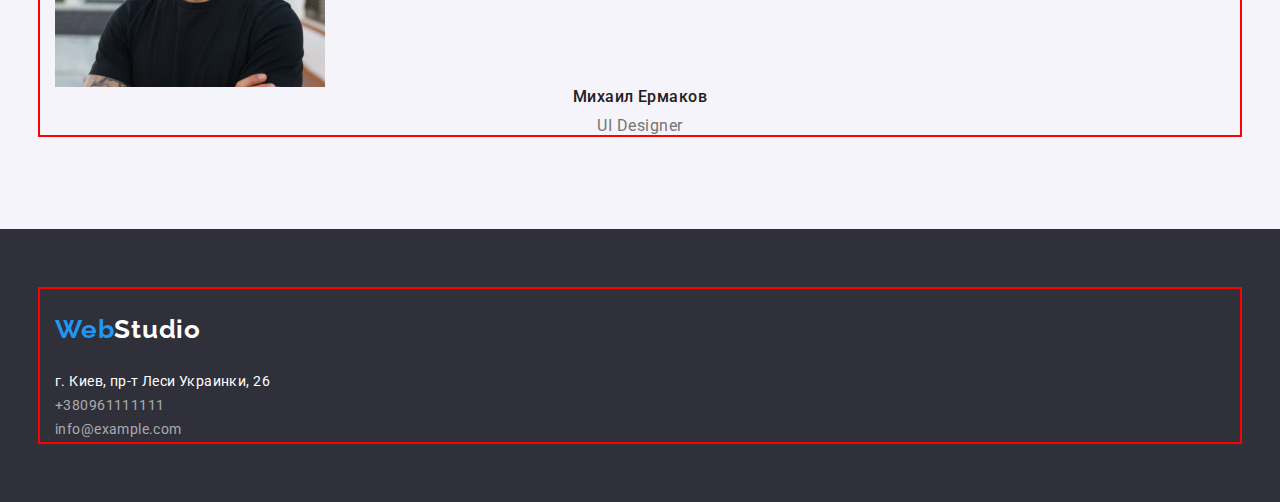
==== commit 7b04e48c: "1" ====
--- a/index.html
+++ b/index.html
@@ -25,7 +25,7 @@
             <li class="header-item"><a class="link header-link" href="">Контакты</a></li>
         </ul>
     </nav>
-    <ul class="list"> 
+    <ul class="list header-contact"> 
         <li><a class="link header-mail" href="mailto:info@devstudio.com">info@devstudio.com</a></li>
         <li><a class="link header-tel" href="tel:+380961111111">+380961111111</a></li>
     </ul>
--- a/css/styles.css
+++ b/css/styles.css
@@ -8,32 +8,31 @@
   --background-section: #E5E5E5;
   --background-content:#F5F4FA;
   --footer-color-logo: #FFFFFF;
+  --header-boder-color: #ECECEC;
 }
   
 
 
 body {
-  font-family: Roboto, sans-serif ;  
-
+  font-family: Roboto, sans-serif;  
 }
 
 h1,
 h2,
 h3,
 p,
-ul,
-li{
+ul {
   margin: 0;
   padding: 0;
 }
 
 
 .list {
-    list-style: none;
+  list-style: none;
 }
 
 .link {
-    text-decoration: none;
+  text-decoration: none;
 }
 
 .visually-hidden {
@@ -70,10 +69,13 @@
   background-color: var(--header-background);
   padding-top: 24px;
   padding-bottom: 25px;
+
+  border: 1px solid var(--header-background);
 }
 
 .header-container {
   display: flex;
+  align-items: center;
 }
 
 .header-list{
@@ -84,28 +86,34 @@
 .logo {
   padding: 25px 0;
   display: inline-block;
-  padding-right: 93px;
+  
   font-family: Raleway;
   font-weight: 700;
   font-size: 26px;
   line-height: 1.19;
   letter-spacing: 0.03em;
+
   color: var(--color-hover);
+
+  margin-right: 93px;
 }
 
 .logo-dark {
   color: var(--main-color);
 }
 
-
-
 .header-item {
- padding: 32px 0;
+  padding: 32px 0;
   font-weight: 500;
   font-size: 14px;
   line-height: 1.14;
   letter-spacing: 0.02em;
-  color: var(--main-color);
+
+  color: var(--main-color);
+}
+
+.header-item:not(:last-child) {
+  margin-right: 50px;
 }
 
 .header-link:hover,
@@ -113,23 +121,29 @@
   color: var(--color-hover);
 }
 
-.header-mail,
-.header-tel {
+.header-contact {
+  display: flex;
+  margin: auto;
+}
+
+.header-mail {
   font-weight: 500;
   font-size: 14px;
   line-height: 1.14;
   letter-spacing: 0.02em;
-  color: var(--text-color);
-}
-
-.header-mail {
-  padding-top: 32px;
-  padding-bottom: 32px;
+
+  color: var(--text-color);
+
+  margin-right: 50px;
 }
 
 .header-tel {
-  padding-top: 32px;
-  padding-bottom: 32px;
+  font-weight: 500;
+  font-size: 14px;
+  line-height: 1.14;
+  letter-spacing: 0.02em;
+
+  color: var(--text-color);
 }
 
 .header-mail:hover,
@@ -148,6 +162,7 @@
   padding-top: 200px;
   padding-bottom: 200px;
   background-color: var(--background-hero);
+
 }
 
 
@@ -158,22 +173,25 @@
   text-align: center;
   letter-spacing: 0.06em;
   text-transform: uppercase;
+
+  margin-bottom: 30px;
+  
   color: var(--color-title);
 }
 
 .hero-btn {
-  padding-top: 40px;
-  border-radius: 4px;
+  font-family: inherit;
   font-weight: 700;
   font-size: 16px;
   line-height: 1.87;
-  align-items: center;
   text-align: center;
   letter-spacing: 0.06em;
+
   color: var(--color-title);
   background-color: var(--color-hover);
 
   cursor: pointer;
+  border-radius: 4px;
 }
 
 .hero-btn:hover,
@@ -195,7 +213,10 @@
   line-height: 1.14;
   letter-spacing: 0.03em;
   text-transform: uppercase;
-  color: var(--main-color);
+
+  color: var(--main-color);
+
+  margin-bottom: 10px;
 }
 
 .section-text {
@@ -203,6 +224,7 @@
   font-size: 14px;
   line-height: 1.71;
   letter-spacing: 0.03em;
+
   color: var(--text-color);
 }
 
@@ -212,6 +234,7 @@
   line-height: 42px;
   text-align: center;
   letter-spacing: 0.03em;
+
   color: var(--main-color);
 }
 
@@ -229,7 +252,9 @@
   line-height: 1.16;
   text-align: center;
   letter-spacing: 0.03em;
+
   color: var(--content-title);
+  
 }
 
 .content-after-title {
@@ -238,7 +263,10 @@
   line-height: 1.19;
   text-align: center;
   letter-spacing: 0.03em;
-  color: var(--main-color);
+  
+  color: var(--main-color);
+
+  margin-bottom: 10px;
 }
 
 .content-headline {
@@ -286,10 +314,13 @@
 /*--------------------Navigation----------------*/
 
 .navigation {
-  padding-top: 180px;
+  padding-top: 94px;
   padding-bottom: 94px;
 }
 
+.navigation-list {
+  display: flex;
+}
 
 
 .navigation-btn {
@@ -299,8 +330,12 @@
   text-align: center;
   letter-spacing: 0.03em; 
   color: var(--main-color);
+  
 
   cursor: pointer;
+  border-radius: 4px;
+  margin-top: 94px;
+  margin-right: 8px;
 }
 
 .navigation-btn:hover,
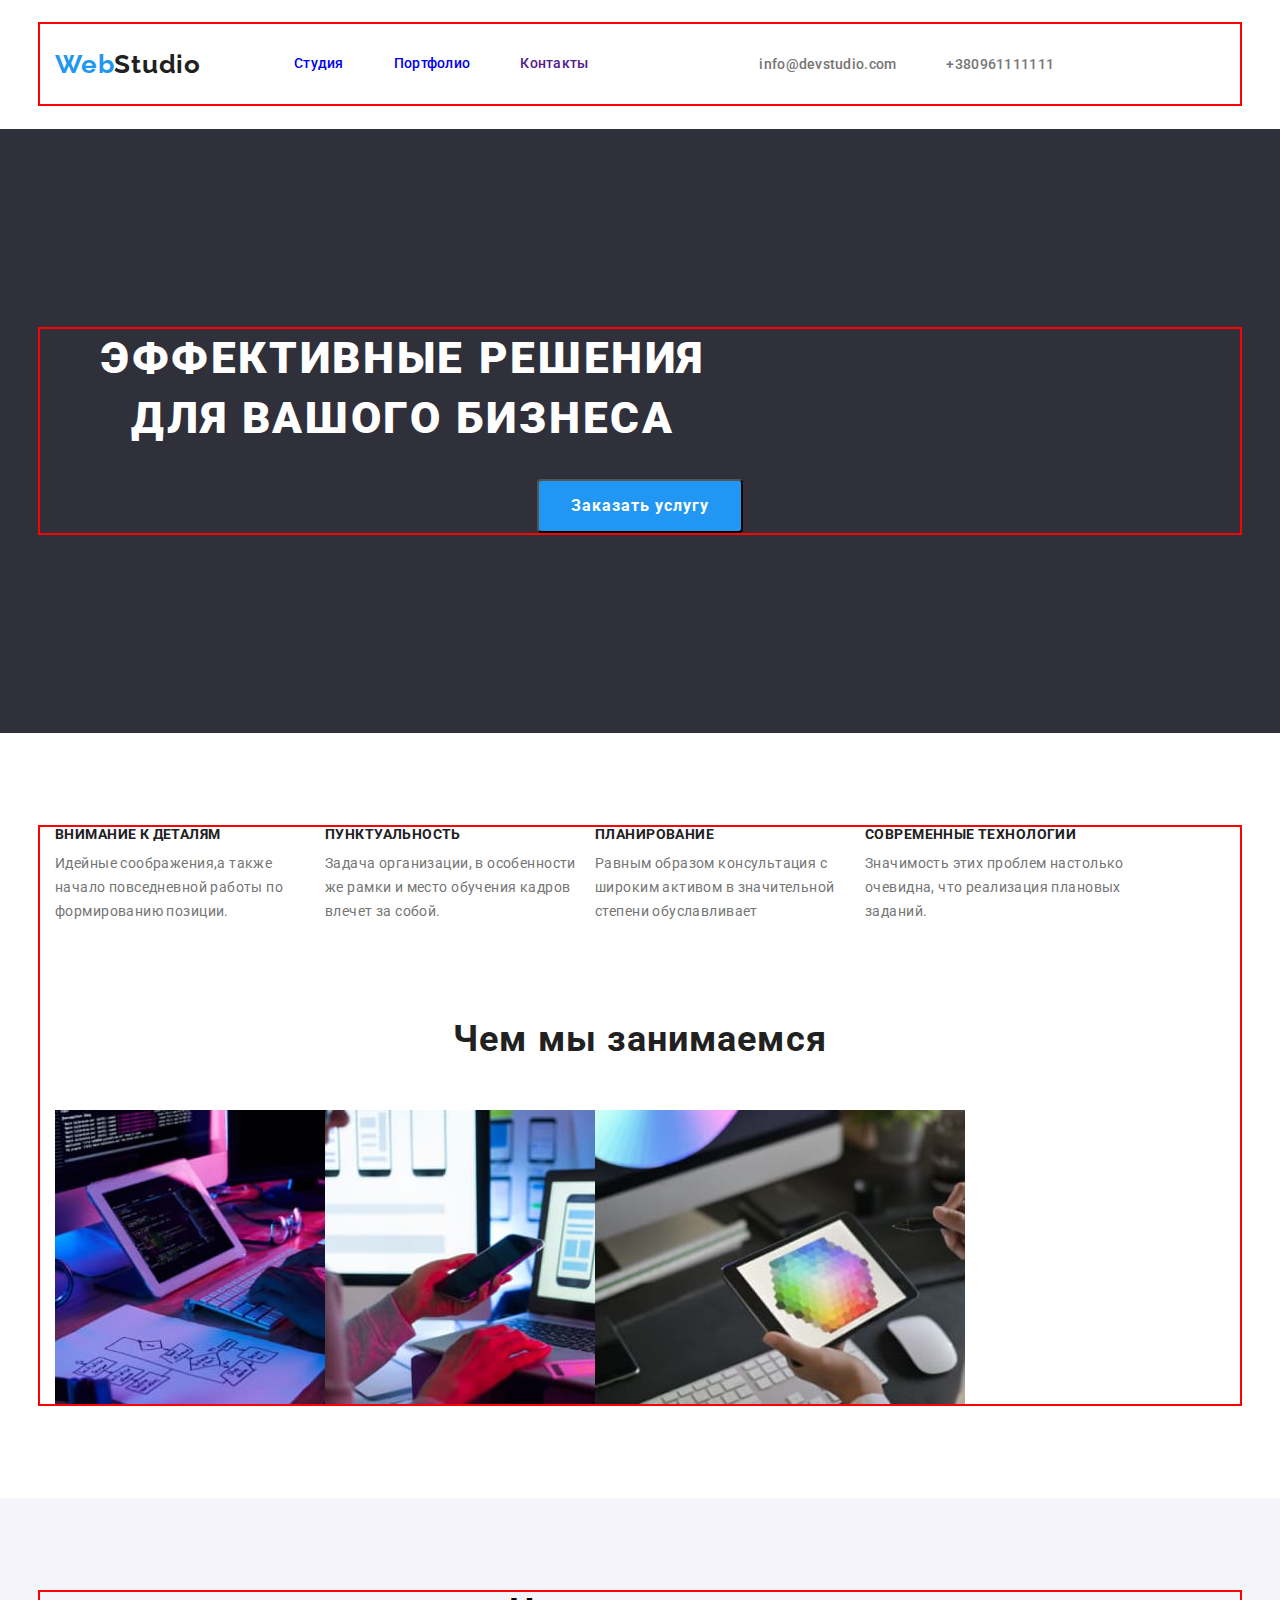
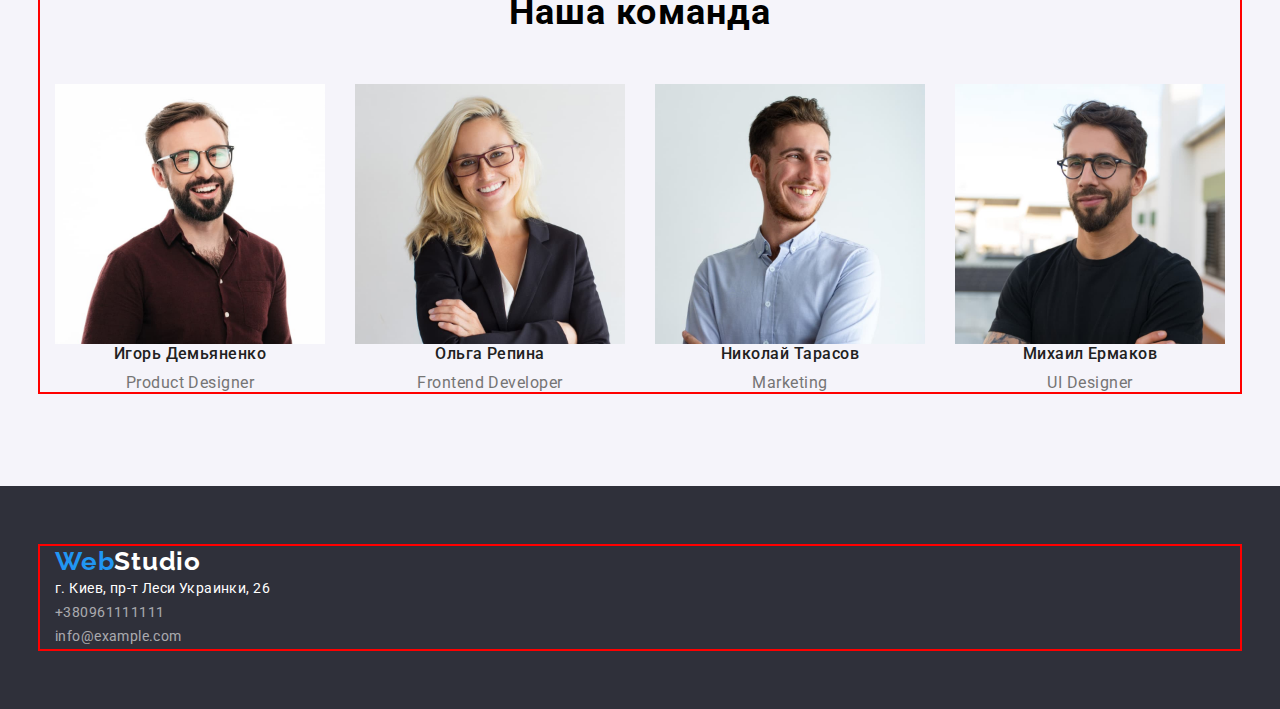
==== commit d37d06f1: "21/01" ====
--- a/index.html
+++ b/index.html
@@ -140,7 +140,7 @@
         </section>
         <section class="footer">
             <div class="container">
-            <a href="" class="logo link">Web<span class="logo-white">Studio</span></a>
+            <a href="" class="logo link logo-footer">Web<span class="logo-white">Studio</span></a>
             <address>
                 <ul class="list">
                     <li><a class="link footer-address" href="https://goo.gl/maps/i7HhmgkpNzpsG96B9" target="_blank" rel="noopener noreferrer">г. Киев, пр-т Леси Украинки, 26</a></li>
--- a/css/styles.css
+++ b/css/styles.css
@@ -9,6 +9,7 @@
   --background-content:#F5F4FA;
   --footer-color-logo: #FFFFFF;
   --header-boder-color: #ECECEC;
+  --border-color:  #EEEEEE;
 }
   
 
@@ -60,7 +61,6 @@
 
 img{
   display: block;
-
 }
 
 /* ---------------------------HEADER-----------------------------*/
@@ -84,7 +84,6 @@
 
 
 .logo {
-  padding: 25px 0;
   display: inline-block;
   
   font-family: Raleway;
@@ -163,6 +162,7 @@
   padding-bottom: 200px;
   background-color: var(--background-hero);
 
+  text-align: center;
 }
 
 
@@ -170,10 +170,10 @@
   font-weight: 900;
   font-size: 44px;
   line-height: 1.36;
-  text-align: center;
   letter-spacing: 0.06em;
   text-transform: uppercase;
 
+  width: 696px;
   margin-bottom: 30px;
   
   color: var(--color-title);
@@ -192,6 +192,9 @@
 
   cursor: pointer;
   border-radius: 4px;
+
+  padding: 10px 32px;
+
 }
 
 .hero-btn:hover,
@@ -207,6 +210,10 @@
   background-color: var(--section-background);
 }
 
+.section-list {
+  display: flex;
+}
+
 .section-pretitle {
   font-weight: 700;
   font-size: 14px;
@@ -226,6 +233,12 @@
   letter-spacing: 0.03em;
 
   color: var(--text-color);
+
+  margin-bottom: 94px;
+}
+
+.section-item {
+  width: 270px;
 }
 
 .section-title {
@@ -236,6 +249,8 @@
   letter-spacing: 0.03em;
 
   color: var(--main-color);
+
+  margin-bottom: 50px;
 }
 
 /*------------------------Content---------------*/
@@ -254,7 +269,20 @@
   letter-spacing: 0.03em;
 
   color: var(--content-title);
-  
+
+  margin-bottom: 50px;
+}
+
+.content-list {
+  display: flex;
+}
+
+.content-item {
+  width: 270px;
+}
+
+.content-item:not(:last-child) {
+  margin-right: 30px;
 }
 
 .content-after-title {
@@ -290,6 +318,10 @@
   color:var(--footer-color-logo);
 }
 
+.logo-fotter {
+  margin-bottom: 20px;
+}
+
 .footer-address {
   font-family: Roboto;
   font-style: normal;
@@ -297,7 +329,10 @@
   font-size: 14px;
   line-height: 1.71;
   letter-spacing: 0.03em;
+
   color: var(--color-title);
+
+  margin-bottom: 9px;
 
 }
 
@@ -311,6 +346,9 @@
   color: rgba(255, 255, 255, 0.6);
 }
 
+.footer-tel {
+  margin-bottom: 9px;
+}
 /*--------------------Navigation----------------*/
 
 .navigation {
@@ -320,6 +358,7 @@
 
 .navigation-list {
   display: flex;
+  justify-content: center;
 }
 
 
@@ -329,14 +368,22 @@
   line-height: 1.62;
   text-align: center;
   letter-spacing: 0.03em; 
-  color: var(--main-color);
-  
+
+  color: var(--main-color);
+  background-color: var(--background-content);
+  border-radius: 4px;
 
   cursor: pointer;
-  border-radius: 4px;
-  margin-top: 94px;
+
+  padding: 6px 22px;
   margin-right: 8px;
-}
+  margin-bottom: 50px;
+}
+
+.navigation-btn:not(:last-child) {
+  margin-right: 8px;
+}
+
 
 .navigation-btn:hover,
 .navigation-btn:focus {
@@ -344,13 +391,36 @@
   color: var(--footer-color-logo);
 }
 
+.nav-list {
+  display: flex;
+  flex-wrap: wrap;
+}
+
+.navigation-item {
+  width: 370px;
+  margin-right: 30px;
+  margin-bottom: 30px;
+
+  border: 1px solid var(--border-color);
+}
+
+.navigation-item:nth-child(3n) {
+  margin-right: 0;
+}
+
+.navigation-item:nth-last-child(-n + 3) {
+  margin-bottom: 0;
+}
 
 .navigation-title {
   font-weight: 700;
   font-size: 18px;
   line-height: 2.00; 
   letter-spacing: 0.06em;
-  color: var(--main-color);
+
+  color: var(--main-color);
+
+  margin-bottom: 4px;
 }
 
 .navigation-text {
@@ -358,12 +428,15 @@
   font-size: 16px;
   line-height: 1.87;
   letter-spacing: 0.03em;
+
   color: var(--text-color);
-}
-
-
-
-
-
-
-
+
+  margin-bottom: 20px;
+}
+
+
+
+
+
+
+
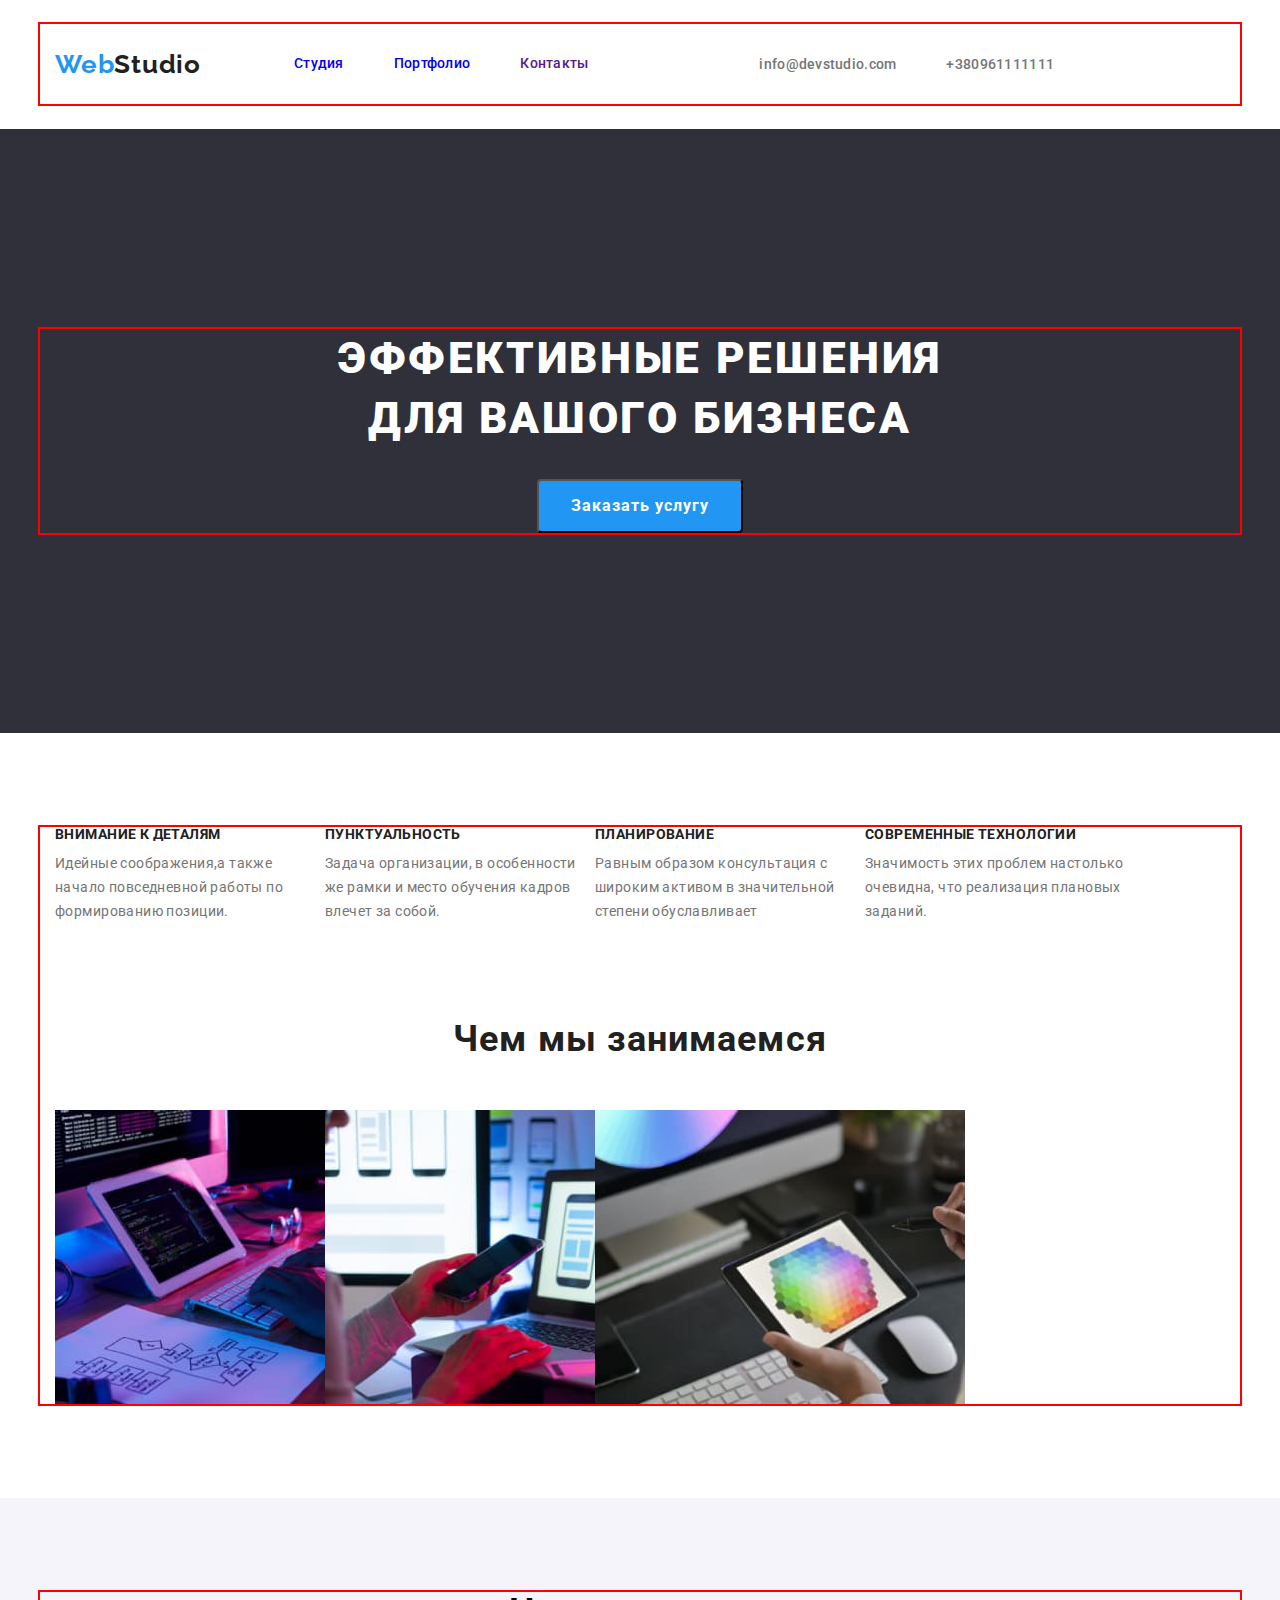
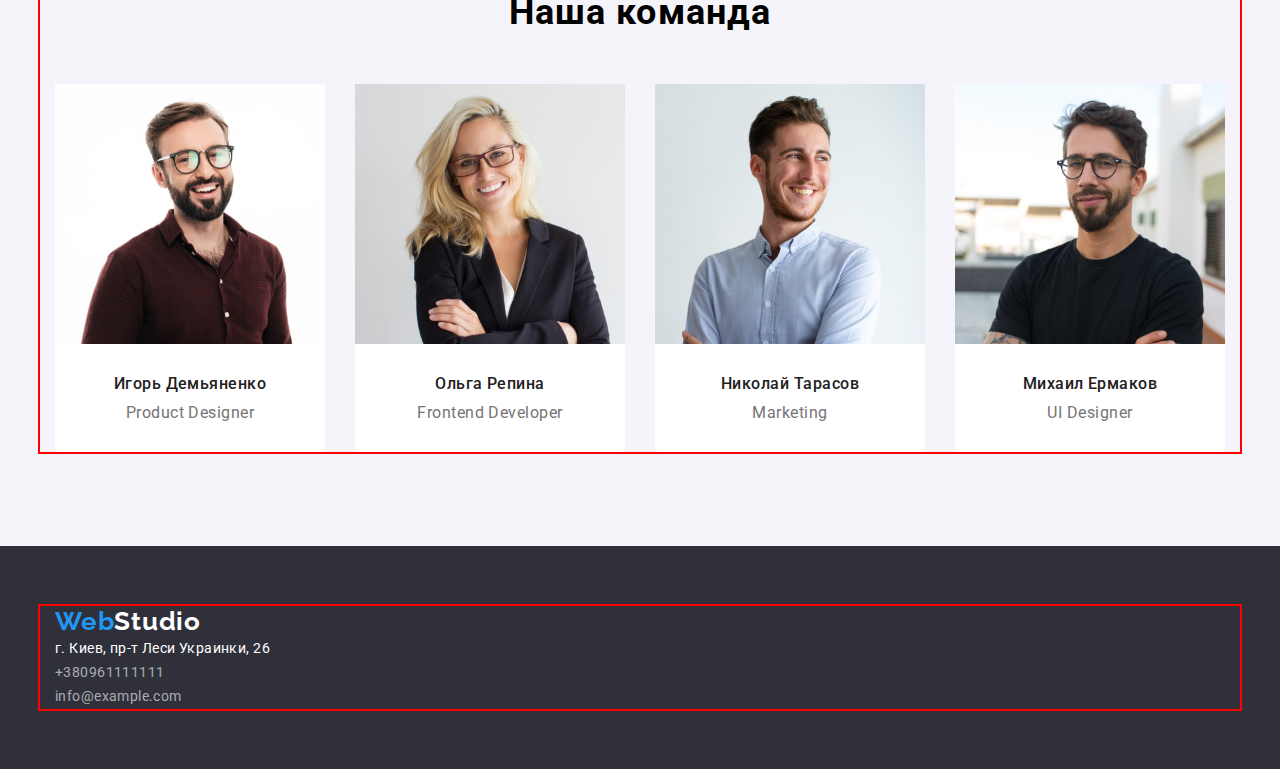
==== commit 01a2dfb2: "22" ====
--- a/index.html
+++ b/index.html
@@ -99,10 +99,10 @@
                     width="270"
                     height="260"
                     />
+                <div class="content-text">
                     <h3 class="content-after-title">Игорь Демьяненко</h3>
                     <p class="content-headline" lang="en">Product Designer</p>
-                    
-                   
+                </div>  
                 </li>
                 <li class="content-item">
                     <img 
@@ -111,8 +111,10 @@
                     width="270"
                     height="260"
                     />
+                <div class="content-text">
                     <h3 class="content-after-title">Ольга Репина</h3>
                     <p class="content-headline" lang="en">Frontend Developer</p>
+                </div>
                 </li>
                 <li class="content-item">
                     <img 
@@ -121,9 +123,10 @@
                     width="270"
                     height="260"
                     />
+                <div class="content-text">
                     <h3 class="content-after-title">Николай Тарасов</h3>
                     <p class="content-headline" lang="en">Marketing</p>
-                  
+                </div>
                 </li>
                 <li class="content-item">
                     <img 
@@ -132,8 +135,10 @@
                     width="270"
                     height="260"
                     />
+                <div class="content-text">
                     <h3 class="content-after-title">Михаил Ермаков</h3>
                     <p class="content-headline" lang="en">UI Designer</p>
+                </div>
                 </li>
             </ul>
             </div>
--- a/css/styles.css
+++ b/css/styles.css
@@ -174,6 +174,8 @@
   text-transform: uppercase;
 
   width: 696px;
+ 
+  margin: auto;
   margin-bottom: 30px;
   
   color: var(--color-title);
@@ -278,11 +280,19 @@
 }
 
 .content-item {
+  height: 368px;
   width: 270px;
+  border-radius: 0px 0px 4px 4px;
+  background-color: var(--background-header);
+  
 }
 
 .content-item:not(:last-child) {
   margin-right: 30px;
+}
+
+.content-text {
+  padding: 30px;
 }
 
 .content-after-title {
@@ -397,6 +407,7 @@
 }
 
 .navigation-item {
+  height: 404px;
   width: 370px;
   margin-right: 30px;
   margin-bottom: 30px;
@@ -410,6 +421,11 @@
 
 .navigation-item:nth-last-child(-n + 3) {
   margin-bottom: 0;
+}
+
+.nav-text {
+  padding: 20px 24px;
+
 }
 
 .navigation-title {
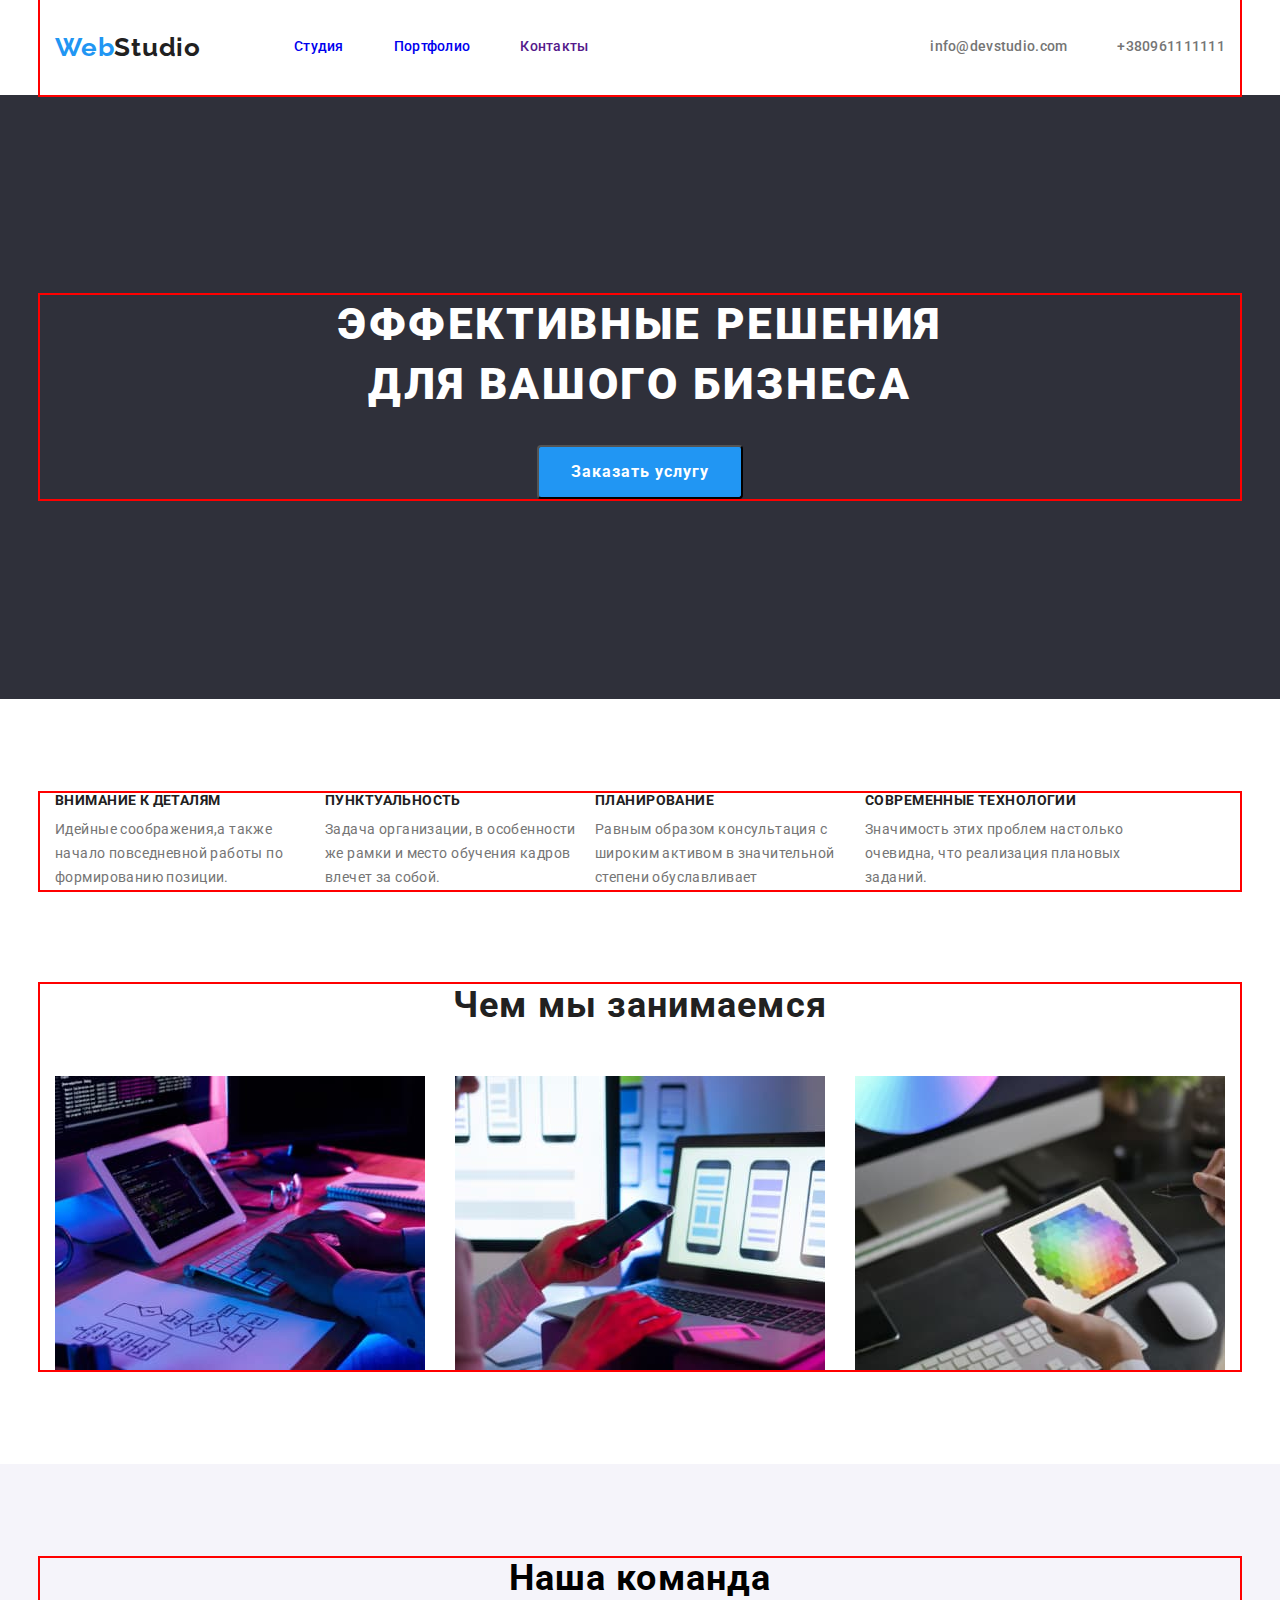
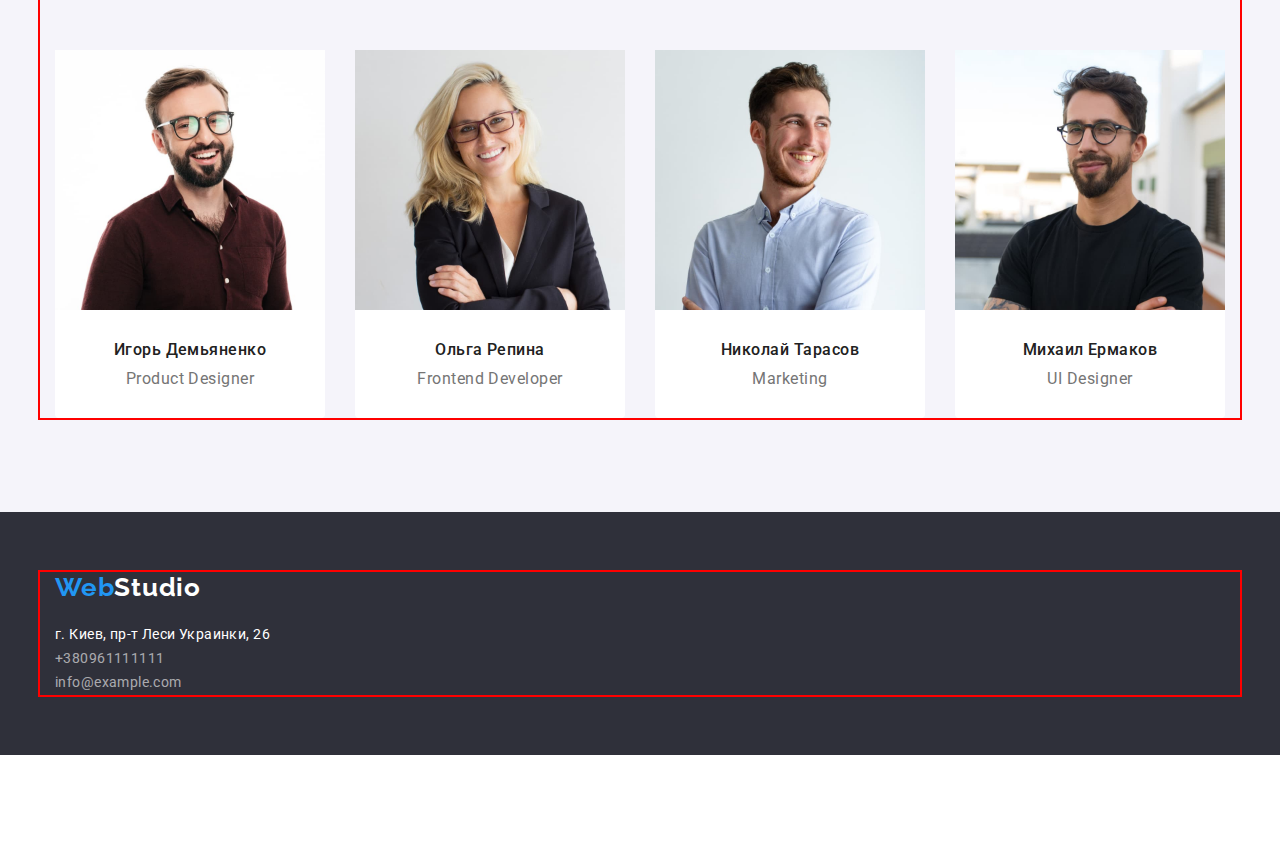
==== commit 4e6b3b93: "25.01" ====
--- a/index.html
+++ b/index.html
@@ -17,7 +17,7 @@
 <body>
     <header class="header">
         <div class="container header-container">
-       <a href="" class="logo link">Web<span class="logo-dark">Studio</span></a>
+       <a href="" class="link logo-header">Web<span class="logo-dark">Studio</span></a>
         <nav class="header-nav">
         <ul class="list header-list">
             <li class="header-item"><a class="link header-link" href="./index.html">Студия</a></li>
@@ -26,8 +26,8 @@
         </ul>
     </nav>
     <ul class="list header-contact"> 
-        <li><a class="link header-mail" href="mailto:info@devstudio.com">info@devstudio.com</a></li>
-        <li><a class="link header-tel" href="tel:+380961111111">+380961111111</a></li>
+        <li class=" header-item"><a class="link header-mail" href="mailto:info@devstudio.com">info@devstudio.com</a></li>
+        <li class="header-item"><a class="link header-tel" href="tel:+380961111111">+380961111111</a></li>
     </ul>
         </div>
     </header>
@@ -59,9 +59,12 @@
                     <p class="section-text">Значимость этих проблем настолько очевидна, что реализация плановых заданий.</p>
                </li>
            </ul>
-             <h2 class="section-title">Чем мы занимаемся</h2>
-             <ul class="list section-list">
-                <li class="section-item">
+           </div>
+        <section class="work">
+            <div class="container">
+            <h2 class="work-title">Чем мы занимаемся</h2>
+             <ul class="list work-list">
+                <li class="work-item">
                     <img 
                     src="./image/img1.jpg"
                     alt="работа на планшете"
@@ -69,7 +72,7 @@
                     height="294"
                     />
                 </li>
-                <li class="section-item">
+                <li class="work-item">
                     <img 
                     src="./image/img2.jpg"
                     alt="работа за ноутом"
@@ -77,7 +80,7 @@
                     height="294"
                     />
                 </li>
-                <li class="section-item">
+                <li class="work-item">
                     <img 
                     src="./image/img3.jpg"
                     alt="работа на планшете2"
@@ -145,9 +148,9 @@
         </section>
         <section class="footer">
             <div class="container">
-            <a href="" class="logo link logo-footer">Web<span class="logo-white">Studio</span></a>
+            <a href="" class="link logo-footer">Web<span class="logo-white">Studio</span></a>
             <address>
-                <ul class="list">
+                <ul class="list footer-list">
                     <li><a class="link footer-address" href="https://goo.gl/maps/i7HhmgkpNzpsG96B9" target="_blank" rel="noopener noreferrer">г. Киев, пр-т Леси Украинки, 26</a></li>
                     <li><a class="link footer-tel" href="tel:+380961111111">+380961111111</a></li>
                     <li><a class="link footer-link" href="mailto:info@example.com">info@example.com</a></li>
--- a/css/styles.css
+++ b/css/styles.css
@@ -67,8 +67,6 @@
 
 .header {
   background-color: var(--header-background);
-  padding-top: 24px;
-  padding-bottom: 25px;
 
   border: 1px solid var(--header-background);
 }
@@ -83,7 +81,7 @@
 }
 
 
-.logo {
+.logo-header {
   display: inline-block;
   
   font-family: Raleway;
@@ -95,6 +93,7 @@
   color: var(--color-hover);
 
   margin-right: 93px;
+  padding: 32px 0;
 }
 
 .logo-dark {
@@ -102,7 +101,7 @@
 }
 
 .header-item {
-  padding: 32px 0;
+ 
   font-weight: 500;
   font-size: 14px;
   line-height: 1.14;
@@ -122,7 +121,7 @@
 
 .header-contact {
   display: flex;
-  margin: auto;
+  margin-left: auto;
 }
 
 .header-mail {
@@ -133,7 +132,6 @@
 
   color: var(--text-color);
 
-  margin-right: 50px;
 }
 
 .header-tel {
@@ -194,6 +192,7 @@
 
   cursor: pointer;
   border-radius: 4px;
+  
 
   padding: 10px 32px;
 
@@ -235,15 +234,29 @@
   letter-spacing: 0.03em;
 
   color: var(--text-color);
-
-  margin-bottom: 94px;
-}
+}
+
+
 
 .section-item {
   width: 270px;
 }
 
-.section-title {
+
+/*----WORK---*/
+.work {
+  padding-top: 94px;
+  padding-bottom: 94px;
+}
+
+.work-list {
+  display: flex;
+}
+.work-item:not(:last-child) {
+  margin-right: 30px;
+}
+
+.work-title {
   font-weight: 700;
   font-size: 36px;
   line-height: 42px;
@@ -292,7 +305,7 @@
 }
 
 .content-text {
-  padding: 30px;
+  padding: 30px 0;
 }
 
 .content-after-title {
@@ -324,12 +337,27 @@
   background-color: var(--background-hero);
 }
 
+
 .logo-white {
   color:var(--footer-color-logo);
 }
 
-.logo-fotter {
-  margin-bottom: 20px;
+.logo-footer {
+  display: inline-block;
+  
+  font-family: Raleway;
+  font-weight: 700;
+  font-size: 26px;
+  line-height: 1.19;
+  letter-spacing: 0.03em;
+
+  color: var(--color-hover);
+  
+  padding-bottom: 20px;
+}
+
+.footer-list:not(:last-child) {
+  padding-bottom: 9px;
 }
 
 .footer-address {
@@ -369,8 +397,12 @@
 .navigation-list {
   display: flex;
   justify-content: center;
-}
-
+  margin-bottom: 50px;
+}
+
+.btn-item:not(:last-child) {
+  margin-right: 8px;
+}
 
 .navigation-btn {
   font-weight: 500;
@@ -386,8 +418,6 @@
   cursor: pointer;
 
   padding: 6px 22px;
-  margin-right: 8px;
-  margin-bottom: 50px;
 }
 
 .navigation-btn:not(:last-child) {
@@ -446,13 +476,11 @@
   letter-spacing: 0.03em;
 
   color: var(--text-color);
-
-  margin-bottom: 20px;
-}
-
-
-
-
-
-
-
+}
+
+
+
+
+
+
+
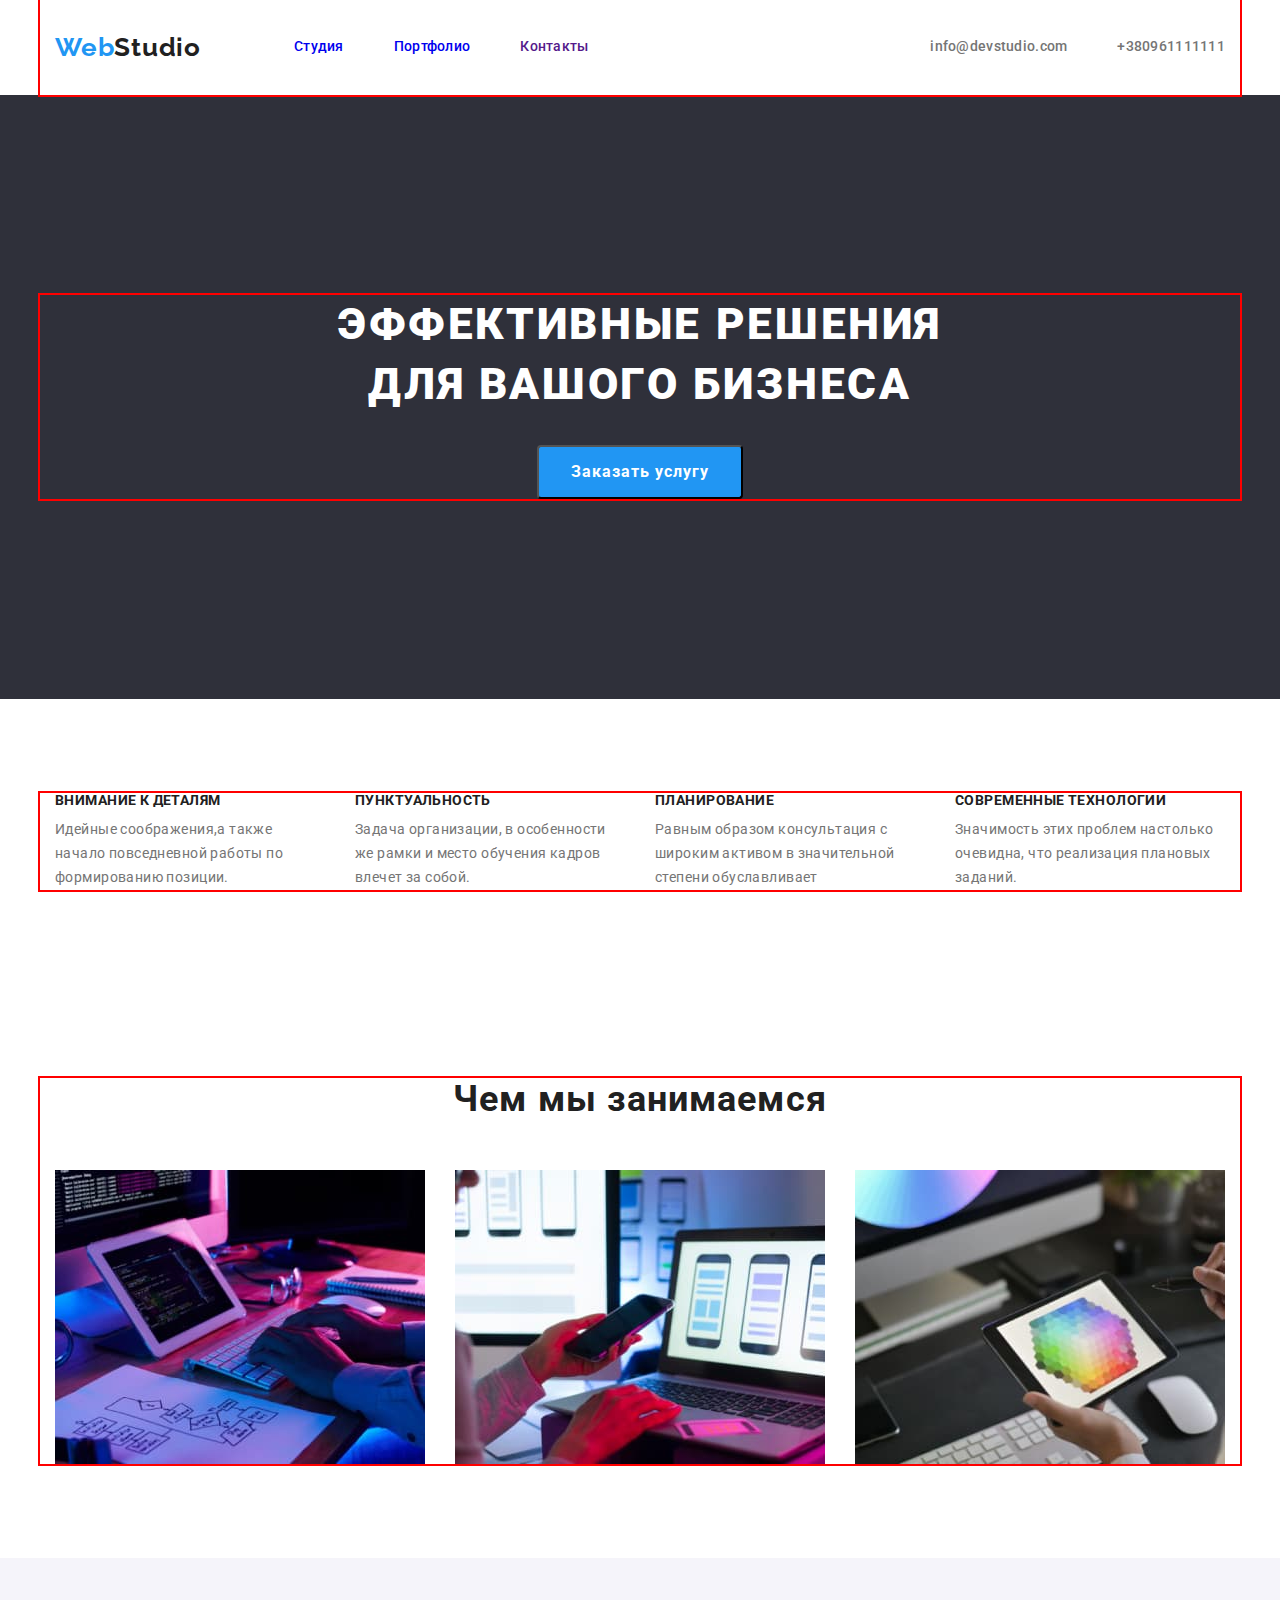
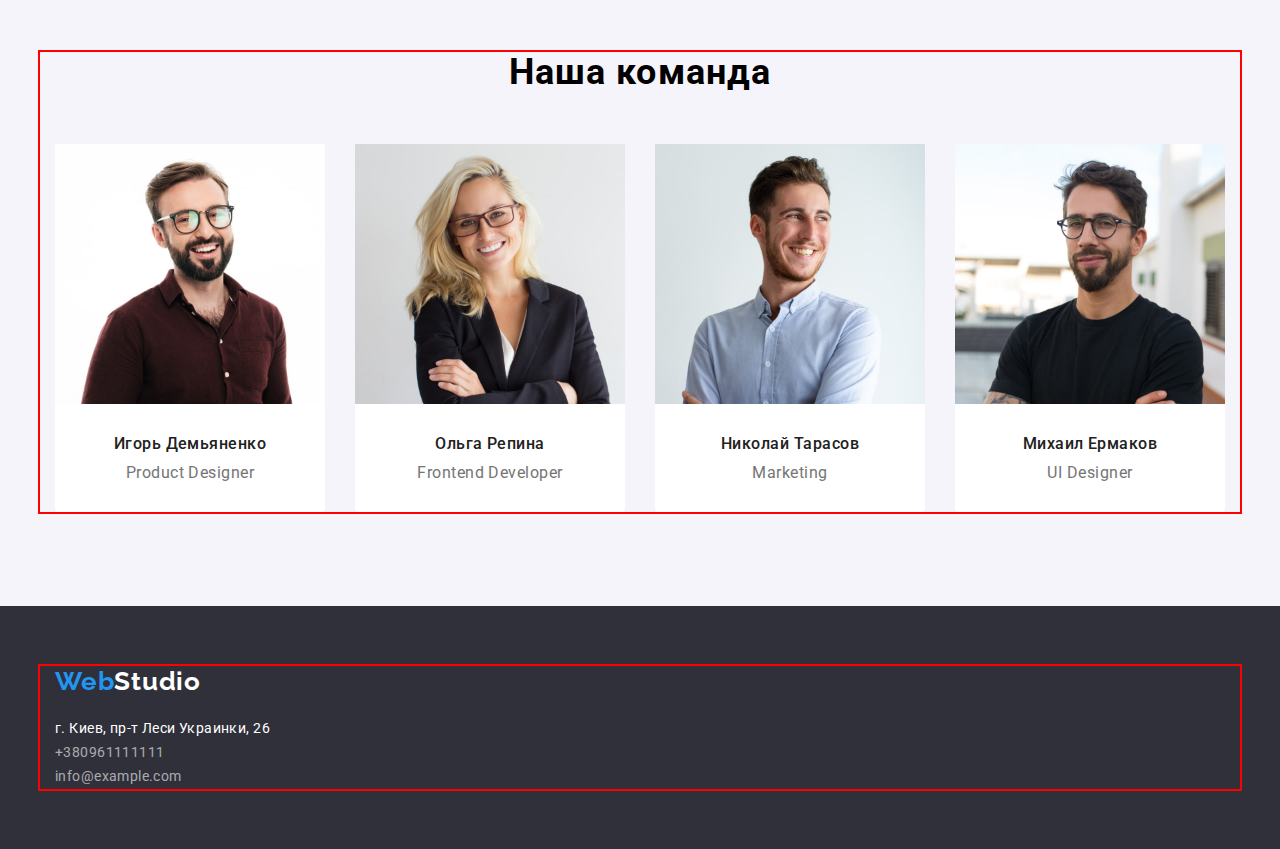
==== commit 86716122: "26.01" ====
--- a/index.html
+++ b/index.html
@@ -60,6 +60,7 @@
                </li>
            </ul>
            </div>
+        </section>
         <section class="work">
             <div class="container">
             <h2 class="work-title">Чем мы занимаемся</h2>
@@ -146,8 +147,9 @@
             </ul>
             </div>
         </section>
-        <section class="footer">
-            <div class="container">
+    </main>
+    <footer class="footer">
+        <div class="container">
             <a href="" class="link logo-footer">Web<span class="logo-white">Studio</span></a>
             <address>
                 <ul class="list footer-list">
@@ -157,7 +159,6 @@
                 </ul>
             </address>
             </div>
-        </section>
-    </main>
+    </footer>
 </body>
 </html>--- a/css/styles.css
+++ b/css/styles.css
@@ -213,6 +213,7 @@
 
 .section-list {
   display: flex;
+  justify-content: space-between;
 }
 
 .section-pretitle {
@@ -240,6 +241,7 @@
 
 .section-item {
   width: 270px;
+  justify-content: center;
 }
 
 
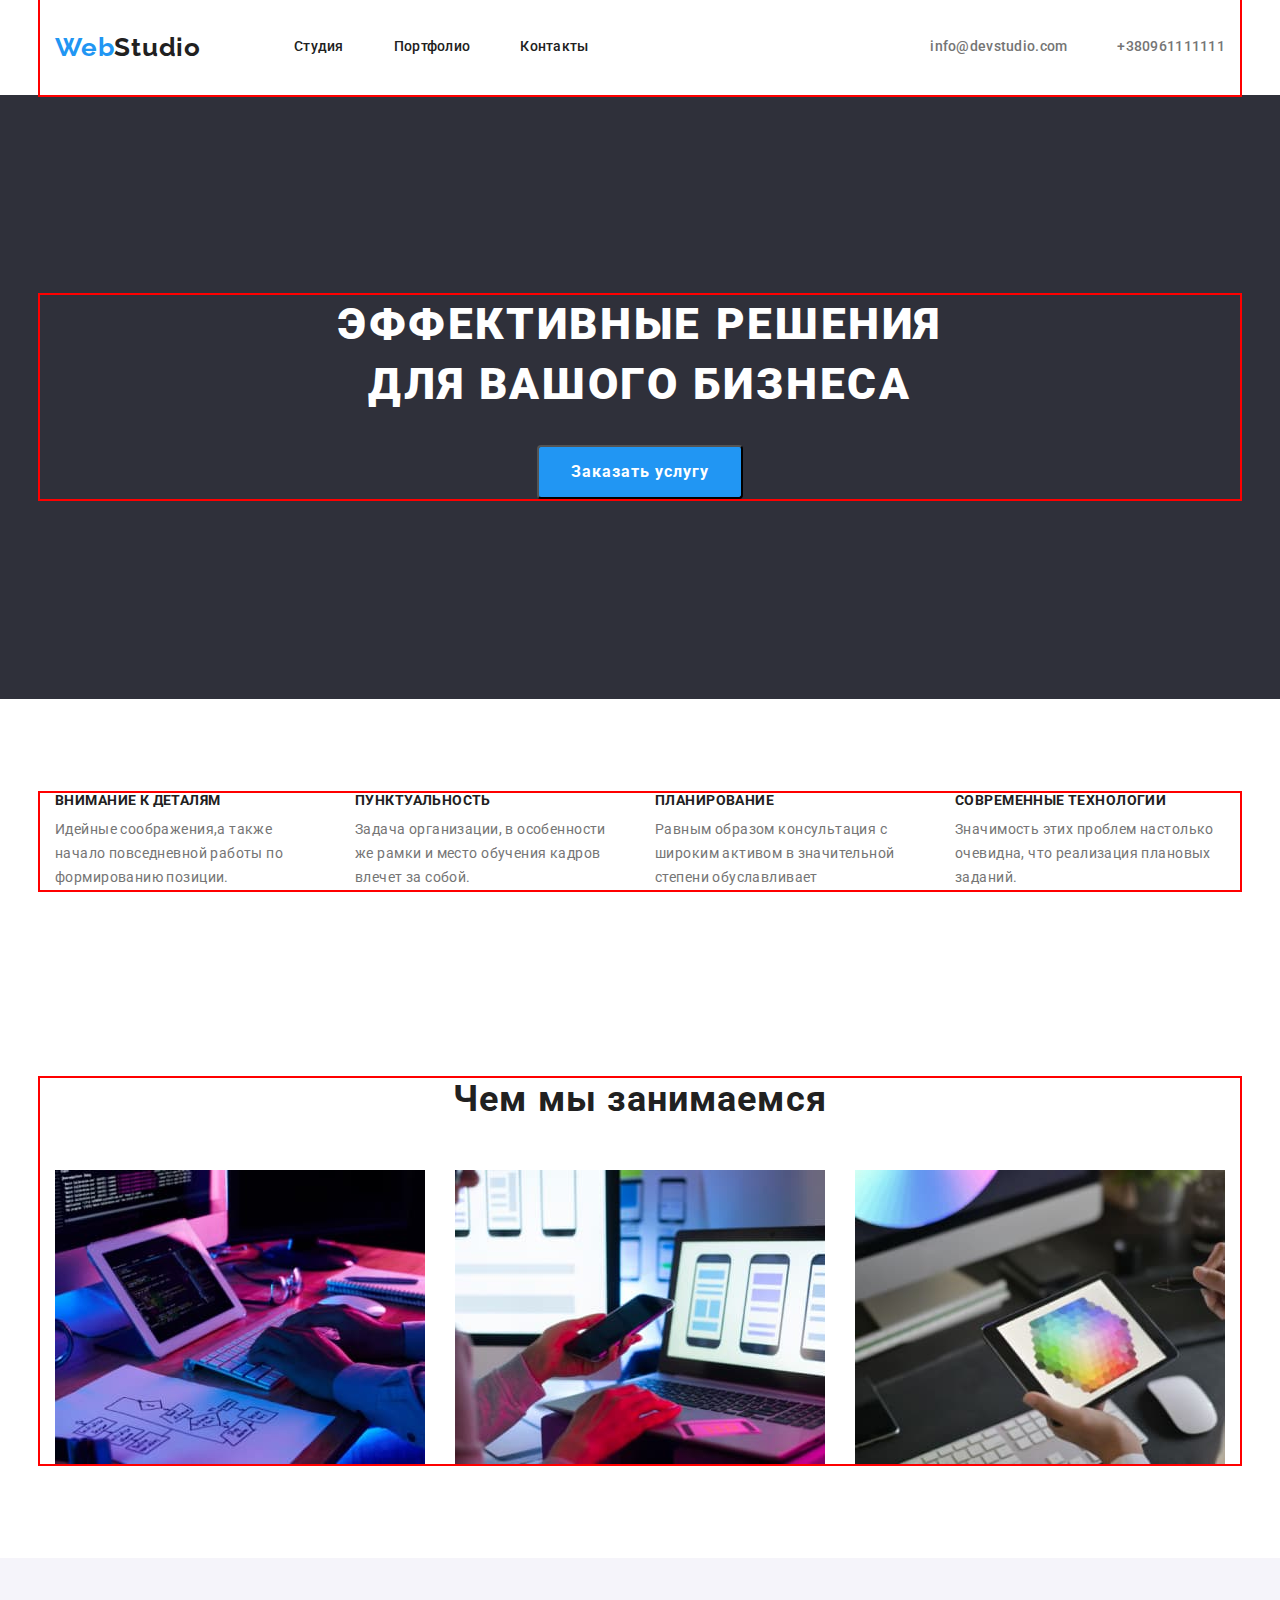
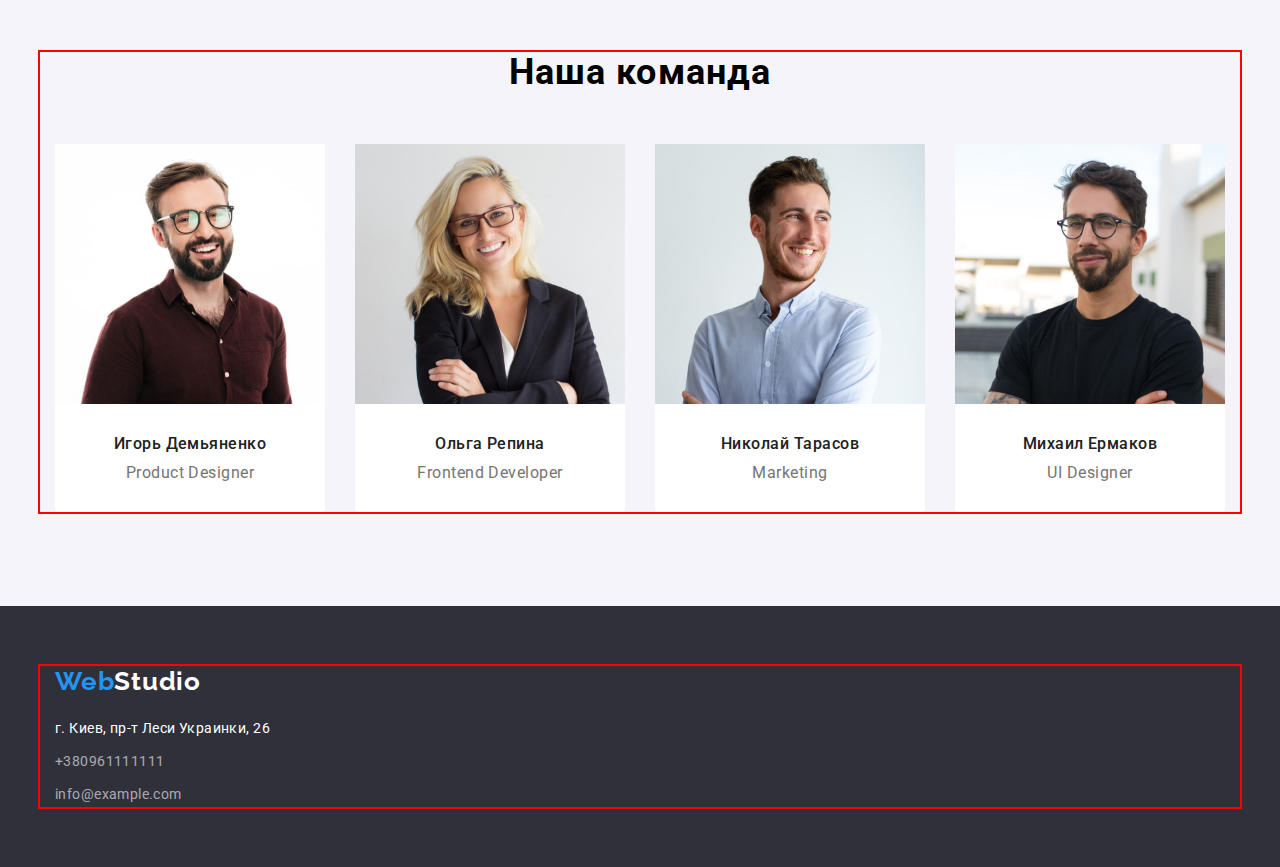
==== commit 34dcdb9c: "27/01" ====
--- a/index.html
+++ b/index.html
@@ -153,9 +153,9 @@
             <a href="" class="link logo-footer">Web<span class="logo-white">Studio</span></a>
             <address>
                 <ul class="list footer-list">
-                    <li><a class="link footer-address" href="https://goo.gl/maps/i7HhmgkpNzpsG96B9" target="_blank" rel="noopener noreferrer">г. Киев, пр-т Леси Украинки, 26</a></li>
-                    <li><a class="link footer-tel" href="tel:+380961111111">+380961111111</a></li>
-                    <li><a class="link footer-link" href="mailto:info@example.com">info@example.com</a></li>
+                    <li class="footer-item"><a class="link footer-address" href="https://goo.gl/maps/i7HhmgkpNzpsG96B9" target="_blank" rel="noopener noreferrer">г. Киев, пр-т Леси Украинки, 26</a></li>
+                    <li class="footer-item"><a class="link footer-tel" href="tel:+380961111111">+380961111111</a></li>
+                    <li class="footer-item"><a class="link footer-link" href="mailto:info@example.com">info@example.com</a></li>
                 </ul>
             </address>
             </div>
--- a/css/styles.css
+++ b/css/styles.css
@@ -114,6 +114,10 @@
   margin-right: 50px;
 }
 
+.header-link {
+  color: var(--main-color);
+}
+
 .header-link:hover,
 .header-link:focus {
   color: var(--color-hover);
@@ -358,9 +362,10 @@
   padding-bottom: 20px;
 }
 
-.footer-list:not(:last-child) {
+.footer-item:not(:last-child) {
   padding-bottom: 9px;
 }
+
 
 .footer-address {
   font-family: Roboto;
